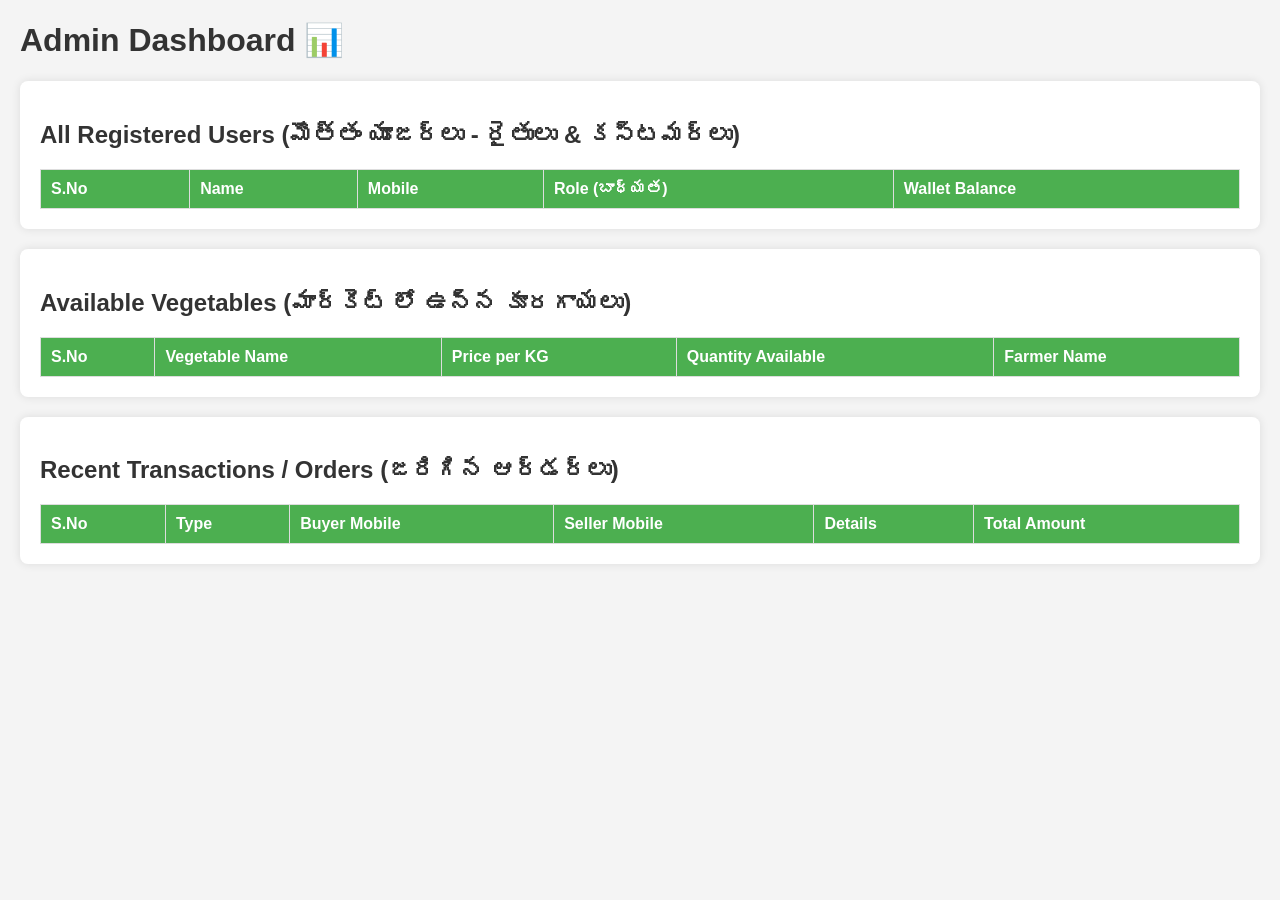
==== admin.html @ 1045673e "Update admin.html" ====
<!DOCTYPE html>
<html lang="en">
<head>
    <meta charset="UTF-8">
    <meta name="viewport" content="width=device-width, initial-scale=1.0">
    <title>Admin Dashboard - Veg Market</title>
    <style>
        body { font-family: Arial, sans-serif; margin: 20px; background-color: #f4f4f4; }
        h1, h2 { color: #333; }
        .container { background: white; padding: 20px; border-radius: 8px; box-shadow: 0 0 10px rgba(0,0,0,0.1); margin-bottom: 20px; }
        table { width: 100%; border-collapse: collapse; margin-top: 10px; }
        th, td { border: 1px solid #ddd; padding: 10px; text-align: left; }
        th { background-color: #4CAF50; color: white; }
        tr:nth-child(even) { background-color: #f2f2f2; }
    </style>
</head>
<body>

    <h1>Admin Dashboard 📊</h1>

    <!-- రిజిస్టర్ అయిన అందరి వివరాలు -->
    <div class="container">
        <h2>All Registered Users (మొత్తం యూజర్లు - రైతులు & కస్టమర్లు)</h2>
        <table>
            <thead>
                <tr>
                    <th>S.No</th>
                    <th>Name</th>
                    <th>Mobile</th>
                    <th>Role (బాధ్యత)</th>
                    <th>Wallet Balance</th>
                </tr>
            </thead>
            <tbody id="usersTableBody"></tbody>
        </table>
    </div>

    <!-- మార్కెట్ లో ఉన్న కూరగాయల వివరాలు -->
    <div class="container">
        <h2>Available Vegetables (మార్కెట్ లో ఉన్న కూరగాయలు)</h2>
        <table>
            <thead>
                <tr>
                    <th>S.No</th>
                    <th>Vegetable Name</th>
                    <th>Price per KG</th>
                    <th>Quantity Available</th>
                    <th>Farmer Name</th>
                </tr>
            </thead>
            <tbody id="vegTableBody"></tbody>
        </table>
    </div>

    <!-- జరిగిన బిజినెస్/ఆర్డర్ల వివరాలు -->
    <div class="container">
        <h2>Recent Transactions / Orders (జరిగిన ఆర్డర్లు)</h2>
        <table>
            <thead>
                <tr>
                    <th>S.No</th>
                    <th>Type</th>
                    <th>Buyer Mobile</th>
                    <th>Seller Mobile</th>
                    <th>Details</th>
                    <th>Total Amount</th>
                </tr>
            </thead>
            <tbody id="txTableBody"></tbody>
        </table>
    </div>

    <script>
        // 1. లోకల్ స్టోరేజ్ నుండి మీ ఒరిజినల్ డేటా కీస్ ని తెచ్చుకోవడం
        let usersList = JSON.parse(localStorage.getItem('veg_market_users')) || [];
        let vegList = JSON.parse(localStorage.getItem('veg_market_vegetables')) || [];
        let txList = JSON.parse(localStorage.getItem('veg_market_transactions')) || [];

        // 2. యూజర్ల వివరాల కోసం For Loop
        let usersTable = document.getElementById('usersTableBody');
        for (let i = 0; i < usersList.length; i++) {
            let row = `<tr>
                <td>${i + 1}</td>
                <td>${usersList[i].name}</td>
                <td>${usersList[i].mobile}</td>
                <td><b>${usersList[i].role}</b></td>
                <td>支${usersList[i].balance.toFixed(2)}</td>
            </tr>`;
            usersTable.innerHTML += row;
        }

        // 3. కూరగాయల వివరాల కోసం For Loop
        let vegTable = document.getElementById('vegTableBody');
        for (let j = 0; j < vegList.length; j++) {
            let row = `<tr>
                <td>${j + 1}</td>
                <td>${vegList[j].name}</td>
                <td>支${vegList[j].pricePerKg}</td>
                <td>${vegList[j].quantityKg} KG</td>
                <td>${vegList[j].farmerName}</td>
            </tr>`;
            vegTable.innerHTML += row;
        }

        // 4. ట్రాన్సాక్షన్స్/ఆర్డర్ల వివరాల కోసం For Loop
        let txTable = document.getElementById('txTableBody');
        for (let k = 0; k < txList.length; k++) {
            let details = txList[k].type === 'BUY' ? `Bought ${txList[k].quantityKg}kg ${txList[k].vegetableName}` : 'Added Money';
            let row = `<tr>
                <td>${k + 1}</td>
                <td>${txList[k].type}</td>
                <td>${txList[k].senderId}</td>
                <td>${txList[k].receiverId}</td>
                <td>${details}</td>
                <td>支${txList[k].amount.toFixed(2)}</td>
            </tr>`;
            txTable.innerHTML += row;
        }
    </script>
</body>
</html>
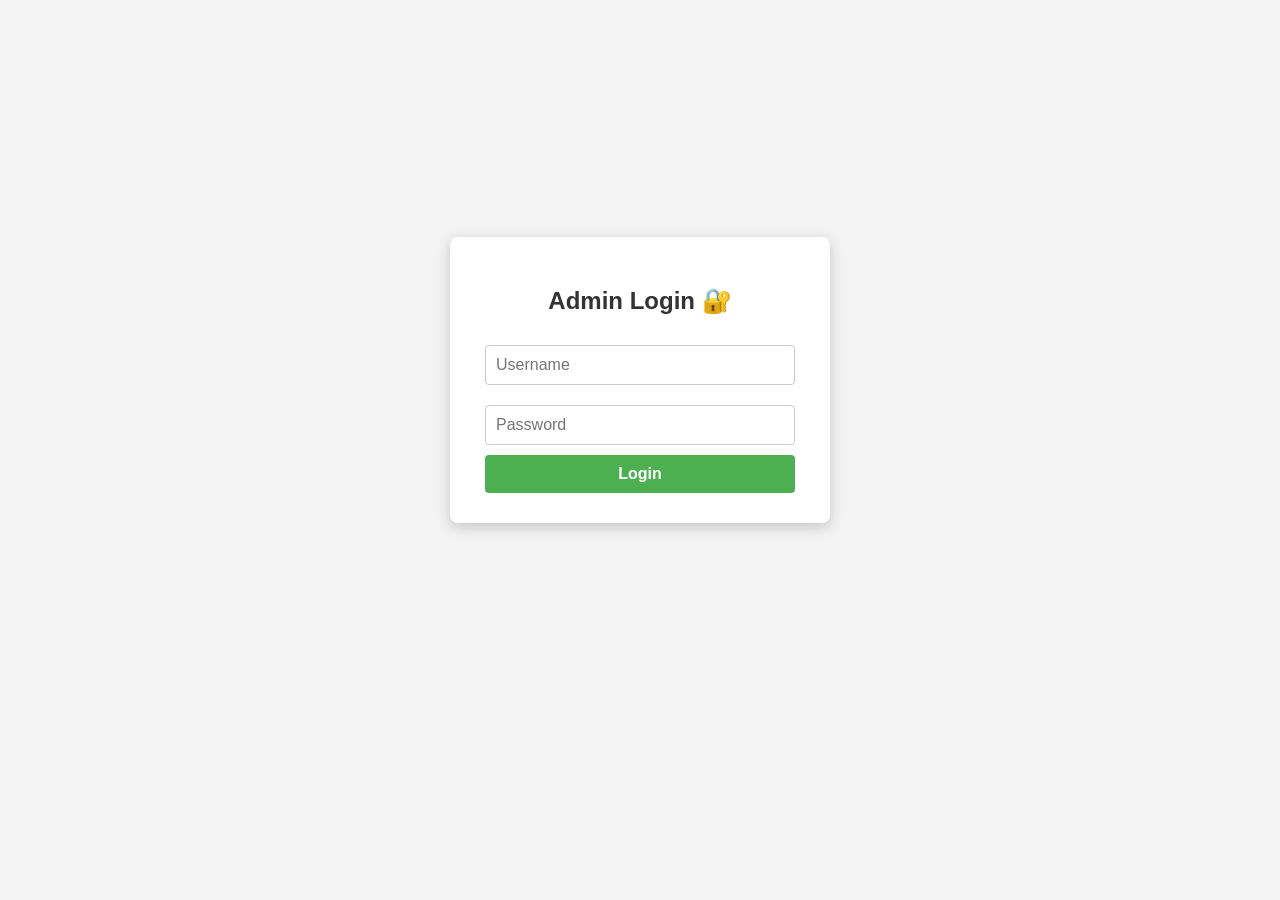
==== commit 507a27d2: "Update admin.html" ====
--- a/admin.html
+++ b/admin.html
@@ -3,118 +3,133 @@
 <head>
     <meta charset="UTF-8">
     <meta name="viewport" content="width=device-width, initial-scale=1.0">
-    <title>Admin Dashboard - Veg Market</title>
+    <title>Admin Dashboard - Secure Single Table</title>
     <style>
-        body { font-family: Arial, sans-serif; margin: 20px; background-color: #f4f4f4; }
-        h1, h2 { color: #333; }
-        .container { background: white; padding: 20px; border-radius: 8px; box-shadow: 0 0 10px rgba(0,0,0,0.1); margin-bottom: 20px; }
-        table { width: 100%; border-collapse: collapse; margin-top: 10px; }
-        th, td { border: 1px solid #ddd; padding: 10px; text-align: left; }
-        th { background-color: #4CAF50; color: white; }
-        tr:nth-child(even) { background-color: #f2f2f2; }
+        body { font-family: Arial, sans-serif; margin: 20px; background-color: #f4f4f4; display: flex; flex-direction: column; align-items: center; justify-content: center; min-height: 80vh; }
+        .container { background: white; padding: 25px; border-radius: 8px; box-shadow: 0 0 10px rgba(0,0,0,0.1); margin-bottom: 20px; width: 100%; max-width: 900px; }
+        
+        /* 🔒 Login Form Styling */
+        .login-box { background: white; padding: 30px; border-radius: 8px; box-shadow: 0 4px 15px rgba(0,0,0,0.2); width: 320px; text-align: center; }
+        .login-box h2 { margin-bottom: 20px; color: #333; }
+        .login-box input { width: 90%; padding: 10px; margin: 10px 0; border: 1px solid #ccc; border-radius: 4px; font-size: 16px; }
+        .login-box button { width: 97%; padding: 10px; background-color: #4CAF50; color: white; border: none; border-radius: 4px; font-size: 16px; cursor: pointer; font-weight: bold; }
+        .login-box button:hover { background-color: #45a049; }
+        .error-msg { color: red; font-size: 14px; margin-top: 10px; display: none; }
+
+        /* 📊 Table Styling */
+        table { width: 100%; border-collapse: collapse; margin-top: 15px; background: white; }
+        th, td { border: 1px solid #ddd; padding: 12px; text-align: left; }
+        th { background-color: #2E7D32; color: white; }
+        tr:nth-child(even) { background-color: #f9f9f9; }
+        .logout-btn { background-color: #f44336; color: white; border: none; padding: 8px 15px; border-radius: 4px; cursor: pointer; float: right; font-weight: bold; }
+        
+        /* Roles Style */
+        .badge-farmer { background-color: #E8F5E9; color: #2E7D32; padding: 4px 8px; border-radius: 4px; font-weight: bold; font-size: 13px; }
+        .badge-customer { background-color: #E3F2FD; color: #1565C0; padding: 4px 8px; border-radius: 4px; font-weight: bold; font-size: 13px; }
+
+        #adminContent { display: none; width: 100%; max-width: 950px; }
     </style>
 </head>
 <body>
 
-    <h1>Admin Dashboard 📊</h1>
-
-    <!-- రిజిస్టర్ అయిన అందరి వివరాలు -->
-    <div class="container">
-        <h2>All Registered Users (మొత్తం యూజర్లు - రైతులు & కస్టమర్లు)</h2>
-        <table>
-            <thead>
-                <tr>
-                    <th>S.No</th>
-                    <th>Name</th>
-                    <th>Mobile</th>
-                    <th>Role (బాధ్యత)</th>
-                    <th>Wallet Balance</th>
-                </tr>
-            </thead>
-            <tbody id="usersTableBody"></tbody>
-        </table>
+    <!-- 🔒 1. Admin Login Box -->
+    <div class="login-box" id="loginBox">
+        <h2>Admin Login 🔐</h2>
+        <input type="text" id="adminUser" placeholder="Username">
+        <input type="password" id="adminPass" placeholder="Password">
+        <button onclick="checkAdminLogin()">Login</button>
+        <p class="error-msg" id="errorMsg">తప్పుడు యూజర్‌నేమ్ లేదా పాస్‌వర్డ్!</p>
     </div>
 
-    <!-- మార్కెట్ లో ఉన్న కూరగాయల వివరాలు -->
-    <div class="container">
-        <h2>Available Vegetables (మార్కెట్ లో ఉన్న కూరగాయలు)</h2>
-        <table>
-            <thead>
-                <tr>
-                    <th>S.No</th>
-                    <th>Vegetable Name</th>
-                    <th>Price per KG</th>
-                    <th>Quantity Available</th>
-                    <th>Farmer Name</th>
-                </tr>
-            </thead>
-            <tbody id="vegTableBody"></tbody>
-        </table>
-    </div>
+    <!-- 📊 2. Master Dashboard (Single Table) -->
+    <div id="adminContent">
+        <button class="logout-btn" onclick="adminLogout()">Logout</button>
+        <h1>Admin Master Dashboard 📊</h1>
 
-    <!-- జరిగిన బిజినెస్/ఆర్డర్ల వివరాలు -->
-    <div class="container">
-        <h2>Recent Transactions / Orders (జరిగిన ఆర్డర్లు)</h2>
-        <table>
-            <thead>
-                <tr>
-                    <th>S.No</th>
-                    <th>Type</th>
-                    <th>Buyer Mobile</th>
-                    <th>Seller Mobile</th>
-                    <th>Details</th>
-                    <th>Total Amount</th>
-                </tr>
-            </thead>
-            <tbody id="txTableBody"></tbody>
-        </table>
+        <div class="container">
+            <h2>All Market Transactions & Users (మొత్తం డేటా ఒకే పట్టికలో)</h2>
+            <table>
+                <thead>
+                    <tr>
+                        <th>S.No</th>
+                        <th>User Name (పేరు)</th>
+                        <th>Mobile Number</th>
+                        <th>Role (బాధ్యత)</th>
+                        <th>Wallet Balance</th>
+                        <th>Activity Details (కూరగాయలు / ధర వివరాలు)</th>
+                    </tr>
+                </thead>
+                <tbody id="masterTableBody">
+                    <!-- For Loops ద్వారా డేటా మొత్తం ఇక్కడే కలుస్తుంది -->
+                </tbody>
+            </table>
+        </div>
     </div>
 
     <script>
-        // 1. లోకల్ స్టోరేజ్ నుండి మీ ఒరిజినల్ డేటా కీస్ ని తెచ్చుకోవడం
-        let usersList = JSON.parse(localStorage.getItem('veg_market_users')) || [];
-        let vegList = JSON.parse(localStorage.getItem('veg_market_vegetables')) || [];
-        let txList = JSON.parse(localStorage.getItem('veg_market_transactions')) || [];
+        // 🔑 Login Credentials
+        const CORRECT_USER = "admin";
+        const CORRECT_PASS = "admin123";
 
-        // 2. యూజర్ల వివరాల కోసం For Loop
-        let usersTable = document.getElementById('usersTableBody');
-        for (let i = 0; i < usersList.length; i++) {
-            let row = `<tr>
-                <td>${i + 1}</td>
-                <td>${usersList[i].name}</td>
-                <td>${usersList[i].mobile}</td>
-                <td><b>${usersList[i].role}</b></td>
-                <td>支${usersList[i].balance.toFixed(2)}</td>
-            </tr>`;
-            usersTable.innerHTML += row;
+        function checkAdminLogin() {
+            let inputUser = document.getElementById('adminUser').value;
+            let inputPass = document.getElementById('adminPass').value;
+            let errorMsg = document.getElementById('errorMsg');
+
+            if (inputUser === CORRECT_USER && inputPass === CORRECT_PASS) {
+                document.getElementById('loginBox').style.display = 'none';
+                document.getElementById('adminContent').style.display = 'block';
+                document.body.style.justifyContent = 'flex-start';
+                loadSingleTableData();
+            } else {
+                errorMsg.style.display = 'block';
+            }
         }
 
-        // 3. కూరగాయల వివరాల కోసం For Loop
-        let vegTable = document.getElementById('vegTableBody');
-        for (let j = 0; j < vegList.length; j++) {
-            let row = `<tr>
-                <td>${j + 1}</td>
-                <td>${vegList[j].name}</td>
-                <td>支${vegList[j].pricePerKg}</td>
-                <td>${vegList[j].quantityKg} KG</td>
-                <td>${vegList[j].farmerName}</td>
-            </tr>`;
-            vegTable.innerHTML += row;
+        function adminLogout() {
+            document.getElementById('loginBox').style.display = 'block';
+            document.getElementById('adminContent').style.display = 'none';
+            document.body.style.justifyContent = 'center';
+            document.getElementById('adminUser').value = '';
+            document.getElementById('adminPass').value = '';
+            document.getElementById('errorMsg').style.display = 'none';
         }
 
-        // 4. ట్రాన్సాక్షన్స్/ఆర్డర్ల వివరాల కోసం For Loop
-        let txTable = document.getElementById('txTableBody');
-        for (let k = 0; k < txList.length; k++) {
-            let details = txList[k].type === 'BUY' ? `Bought ${txList[k].quantityKg}kg ${txList[k].vegetableName}` : 'Added Money';
-            let row = `<tr>
-                <td>${k + 1}</td>
-                <td>${txList[k].type}</td>
-                <td>${txList[k].senderId}</td>
-                <td>${txList[k].receiverId}</td>
-                <td>${details}</td>
-                <td>支${txList[k].amount.toFixed(2)}</td>
-            </tr>`;
-            txTable.innerHTML += row;
+        // 🔄 లూప్స్ ఉపయోగించి మొత్తం డేటాని ఒకే టేబుల్‌లోకి తీసుకురావడం
+        function loadSingleTableData() {
+            let tableBody = document.getElementById('masterTableBody');
+            tableBody.innerHTML = ''; // పాత డేటా క్లియర్ చేయడానికి
+            let serialNumber = 1;
+
+            // 1. లోకల్ స్టోరేజ్ నుండి యూజర్ల లిస్ట్ లూప్ చేయడం
+            let usersList = JSON.parse(localStorage.getItem('veg_market_users')) || [];
+            for (let i = 0; i < usersList.length; i++) {
+                let roleClass = usersList[i].role === 'FARMER' ? 'badge-farmer' : 'badge-customer';
+                
+                let row = `<tr>
+                    <td>${serialNumber++}</td>
+                    <td><strong>${usersList[i].name || 'N/A'}</strong></td>
+                    <td>${usersList[i].mobile || 'N/A'}</td>
+                    <td><span class="${roleClass}">${usersList[i].role || 'USER'}</span></td>
+                    <td>₹${usersList[i].balance || '0.00'}</td>
+                    <td><em style="color: #666;">Registered profile</em></td>
+                </tr>`;
+                tableBody.innerHTML += row;
+            }
+
+            // 2. లోకల్ స్టోరేజ్ నుండి కూరగాయల అమ్మకాల లిస్ట్ కూడా ఇదే టేబుల్‌లోకి లూప్ చేయడం
+            let vegList = JSON.parse(localStorage.getItem('veg_market_items')) || [];
+            for (let j = 0; j < vegList.length; j++) {
+                let row = `<tr>
+                    <td>${serialNumber++}</td>
+                    <td><strong>${vegList[j].farmer || 'N/A'}</strong></td>
+                    <td>--</td>
+                    <td><span class="badge-farmer">FARMER STOCK</span></td>
+                    <td>--</td>
+                    <td>Added: <strong>${vegList[j].name || 'N/A'}</strong> (${vegList[j].quantity || '0'} KG) @ ₹${vegList[j].price || '0'}/kg</td>
+                </tr>`;
+                tableBody.innerHTML += row;
+            }
         }
     </script>
 </body>
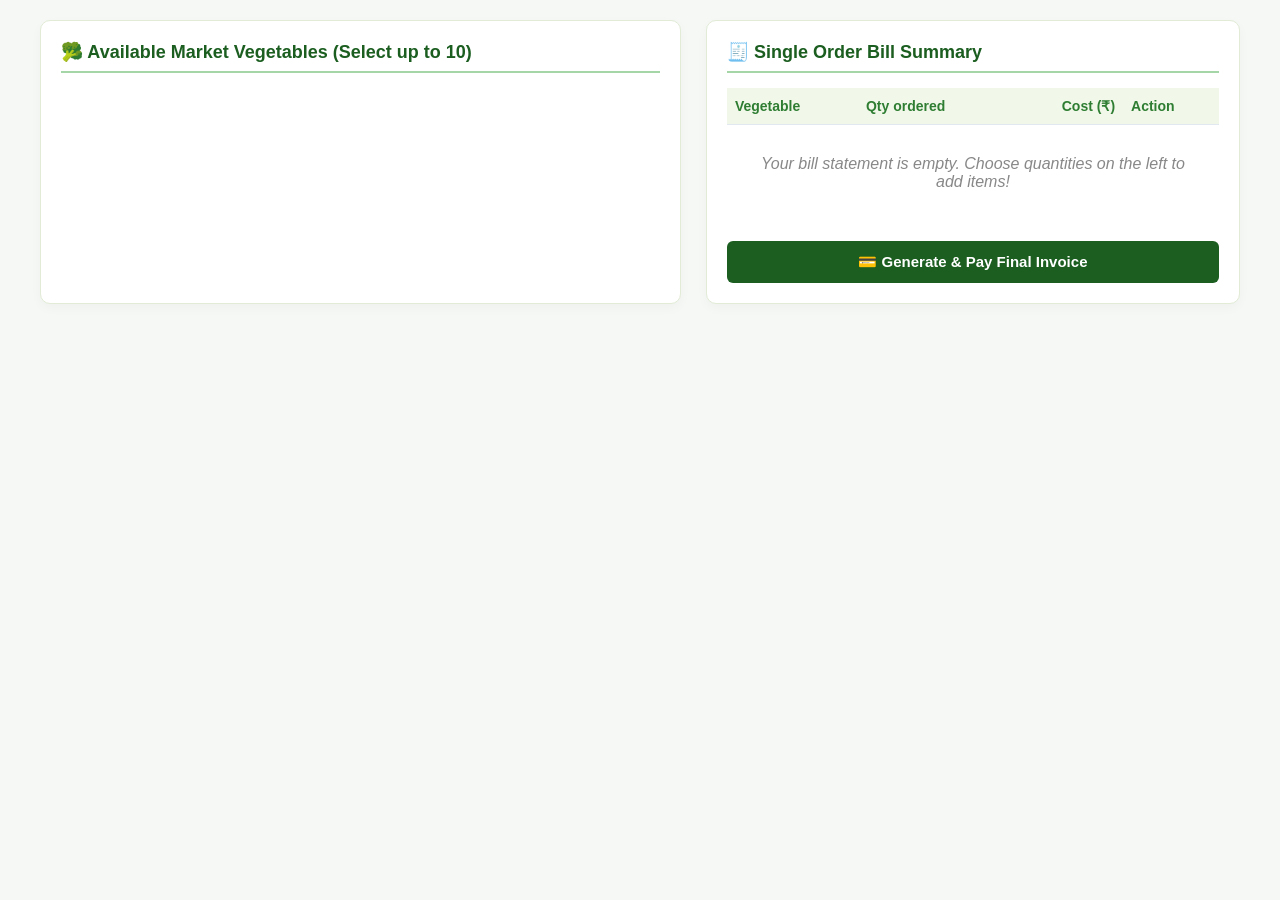
==== commit 6bdd2422: "Update admin.html" ====
--- a/admin.html
+++ b/admin.html
@@ -3,134 +3,193 @@
 <head>
     <meta charset="UTF-8">
     <meta name="viewport" content="width=device-width, initial-scale=1.0">
-    <title>Admin Dashboard - Secure Single Table</title>
+    <title>Customer Vegetable Market - Single Bill Checkout</title>
     <style>
-        body { font-family: Arial, sans-serif; margin: 20px; background-color: #f4f4f4; display: flex; flex-direction: column; align-items: center; justify-content: center; min-height: 80vh; }
-        .container { background: white; padding: 25px; border-radius: 8px; box-shadow: 0 0 10px rgba(0,0,0,0.1); margin-bottom: 20px; width: 100%; max-width: 900px; }
+        * { box-sizing: border-box; font-family: 'Segoe UI', Tahoma, Geneva, Verdana, sans-serif; }
+        body { background-color: #f5f8f5; margin: 0; padding: 20px; color: #2c3e50; }
         
-        /* 🔒 Login Form Styling */
-        .login-box { background: white; padding: 30px; border-radius: 8px; box-shadow: 0 4px 15px rgba(0,0,0,0.2); width: 320px; text-align: center; }
-        .login-box h2 { margin-bottom: 20px; color: #333; }
-        .login-box input { width: 90%; padding: 10px; margin: 10px 0; border: 1px solid #ccc; border-radius: 4px; font-size: 16px; }
-        .login-box button { width: 97%; padding: 10px; background-color: #4CAF50; color: white; border: none; border-radius: 4px; font-size: 16px; cursor: pointer; font-weight: bold; }
-        .login-box button:hover { background-color: #45a049; }
-        .error-msg { color: red; font-size: 14px; margin-top: 10px; display: none; }
+        .market-layout { display: grid; grid-template-columns: 1.2fr 1fr; gap: 25px; max-width: 1200px; margin: 0 auto; }
+        @media (max-width: 900px) { .market-layout { grid-template-columns: 1fr; } }
 
-        /* 📊 Table Styling */
-        table { width: 100%; border-collapse: collapse; margin-top: 15px; background: white; }
-        th, td { border: 1px solid #ddd; padding: 12px; text-align: left; }
-        th { background-color: #2E7D32; color: white; }
-        tr:nth-child(even) { background-color: #f9f9f9; }
-        .logout-btn { background-color: #f44336; color: white; border: none; padding: 8px 15px; border-radius: 4px; cursor: pointer; float: right; font-weight: bold; }
-        
-        /* Roles Style */
-        .badge-farmer { background-color: #E8F5E9; color: #2E7D32; padding: 4px 8px; border-radius: 4px; font-weight: bold; font-size: 13px; }
-        .badge-customer { background-color: #E3F2FD; color: #1565C0; padding: 4px 8px; border-radius: 4px; font-weight: bold; font-size: 13px; }
+        .panel { background: #ffffff; border: 1px solid #e1ebd5; border-radius: 10px; padding: 20px; box-shadow: 0 4px 12px rgba(0,0,0,0.03); }
+        h2 { margin-top: 0; font-size: 18px; color: #1b5e20; border-bottom: 2px solid #a5d6a7; padding-bottom: 8px; margin-bottom: 15px; }
 
-        #adminContent { display: none; width: 100%; max-width: 950px; }
+        /* Left Side: Vegetable Grid View */
+        .veg-list-scroll { max-height: 80vh; overflow-y: auto; padding-right: 5px; display: flex; flex-direction: column; gap: 12px; }
+        .veg-card { background: #ffffff; border: 1px solid #e2e8f0; border-radius: 8px; padding: 14px; display: flex; justify-content: space-between; align-items: center; }
+        .info-pane .name { font-size: 15px; font-weight: bold; color: #2e7d32; text-transform: capitalize; }
+        .info-pane .details { font-size: 13px; color: #555; margin-top: 3px; }
+        .action-pane { display: flex; align-items: center; gap: 8px; }
+        .qty-input { width: 70px; padding: 6px; border: 1px solid #cbd5e1; border-radius: 4px; text-align: center; }
+        .unit-dropdown { padding: 6px; border: 1px solid #cbd5e1; border-radius: 4px; background: white; cursor: pointer; }
+        .add-btn { background: #2e7d32; color: white; border: none; padding: 7px 12px; border-radius: 4px; font-size: 13px; font-weight: bold; cursor: pointer; }
+        .add-btn:hover { background: #1b5e20; }
+
+        /* Right Side: Invoice Billing System */
+        .bill-table { width: 100%; border-collapse: collapse; margin-top: 10px; font-size: 14px; }
+        .bill-table th, .bill-table td { border-bottom: 1px solid #e2e8f0; padding: 10px 8px; text-align: left; }
+        .bill-table th { background-color: #f1f8e9; color: #2e7d32; font-weight: bold; }
+        .bill-table td.num { text-align: right; }
+        .total-row { font-size: 16px; font-weight: bold; color: #1b5e20; background: #f1f8e9; }
+        .remove-btn { color: #d32f2f; background: none; border: none; cursor: pointer; font-weight: bold; }
+        .checkout-btn { width: 100%; background: #1b5e20; color: white; border: none; padding: 12px; border-radius: 6px; font-size: 15px; font-weight: bold; cursor: pointer; margin-top: 20px; }
+        .empty-bill { text-align: center; color: #888; padding: 30px; font-style: italic; }
     </style>
 </head>
 <body>
 
-    <!-- 🔒 1. Admin Login Box -->
-    <div class="login-box" id="loginBox">
-        <h2>Admin Login 🔐</h2>
-        <input type="text" id="adminUser" placeholder="Username">
-        <input type="password" id="adminPass" placeholder="Password">
-        <button onclick="checkAdminLogin()">Login</button>
-        <p class="error-msg" id="errorMsg">తప్పుడు యూజర్‌నేమ్ లేదా పాస్‌వర్డ్!</p>
-    </div>
-
-    <!-- 📊 2. Master Dashboard (Single Table) -->
-    <div id="adminContent">
-        <button class="logout-btn" onclick="adminLogout()">Logout</button>
-        <h1>Admin Master Dashboard 📊</h1>
-
-        <div class="container">
-            <h2>All Market Transactions & Users (మొత్తం డేటా ఒకే పట్టికలో)</h2>
-            <table>
-                <thead>
-                    <tr>
-                        <th>S.No</th>
-                        <th>User Name (పేరు)</th>
-                        <th>Mobile Number</th>
-                        <th>Role (బాధ్యత)</th>
-                        <th>Wallet Balance</th>
-                        <th>Activity Details (కూరగాయలు / ధర వివరాలు)</th>
-                    </tr>
-                </thead>
-                <tbody id="masterTableBody">
-                    <!-- For Loops ద్వారా డేటా మొత్తం ఇక్కడే కలుస్తుంది -->
-                </tbody>
-            </table>
+<div class="market-layout">
+    
+    <!-- LEFT PANEL: VEGETABLE MARKET SELECTION -->
+    <div class="panel">
+        <h2>🥦 Available Market Vegetables (Select up to 10)</h2>
+        <div class="veg-list-scroll" id="vegetableMarketContainer">
+            <!-- 10 Vegetable Items will generate automatically here via javascript instantiation logic -->
         </div>
     </div>
 
-    <script>
-        // 🔑 Login Credentials
-        const CORRECT_USER = "admin";
-        const CORRECT_PASS = "admin123";
+    <!-- RIGHT PANEL: CENTRAL SINGLE INVOICE BILL -->
+    <div class="panel">
+        <h2>🧾 Single Order Bill Summary</h2>
+        <table class="bill-table">
+            <thead>
+                <tr>
+                    <th>Vegetable</th>
+                    <th>Qty ordered</th>
+                    <th style="text-align: right;">Cost (₹)</th>
+                    <th>Action</th>
+                </tr>
+            </thead>
+            <tbody id="billItemsBody">
+                <!-- Cart rows append dynamically here -->
+            </tbody>
+        </table>
+        <div id="emptyBillMessage" class="empty-bill">Your bill statement is empty. Choose quantities on the left to add items!</div>
+        
+        <button class="checkout-btn" onclick="finalizeBillReceipt()">💳 Generate & Pay Final Invoice</button>
+    </div>
 
-        function checkAdminLogin() {
-            let inputUser = document.getElementById('adminUser').value;
-            let inputPass = document.getElementById('adminPass').value;
-            let errorMsg = document.getElementById('errorMsg');
+</div>
 
-            if (inputUser === CORRECT_USER && inputPass === CORRECT_PASS) {
-                document.getElementById('loginBox').style.display = 'none';
-                document.getElementById('adminContent').style.display = 'block';
-                document.body.style.justifyContent = 'flex-start';
-                loadSingleTableData();
-            } else {
-                errorMsg.style.display = 'block';
-            }
+<script>
+    // 1. Data Store containing the list of 10 market vegetables with standard local market stock metrics
+    const marketProducts = [
+        { id: 1, name: "Tomatoes", pricePerKg: 25, defaultQty: 500, defaultUnit: "Grams", icon: "🍅" },
+        { id: 2, name: "Potatoes", pricePerKg: 49, defaultQty: 250, defaultUnit: "Grams", icon: "🥔" },
+        { id: 3, name: "Carrot", pricePerKg: 20, defaultQty: 500, defaultUnit: "Grams", icon: "🥕" },
+        { id: 4, name: "Onions", pricePerKg: 35, defaultQty: 1, defaultUnit: "KG", icon: "🧅" },
+        { id: 5, name: "Cabbage", pricePerKg: 30, defaultQty: 1, defaultUnit: "KG", icon: "🥬" },
+        { id: 6, name: "Green Chillies", pricePerKg: 40, defaultQty: 100, defaultUnit: "Grams", icon: "🌶️" },
+        { id: 7, name: "Brinjal", pricePerKg: 35, defaultQty: 500, defaultUnit: "Grams", icon: "🍆" },
+        { id: 8, name: "Cucumber", pricePerKg: 30, defaultQty: 500, defaultUnit: "Grams", icon: "🥒" },
+        { id: 9, name: "Lady Finger (Okra)", pricePerKg: 45, defaultQty: 250, defaultUnit: "Grams", icon: "🌱" },
+        { id: 10, name: "Capsicum", pricePerKg: 60, defaultQty: 250, defaultUnit: "Grams", icon: "🫑" }
+    ];
+
+    // Global Active Bill Basket State Object array
+    let singleBillBasket = [];
+
+    // 2. Loop & paint the 10 vegetable cards onto the layout view screen
+    function loadMarketView() {
+        const container = document.getElementById('vegetableMarketContainer');
+        container.innerHTML = "";
+
+        marketProducts.forEach(item => {
+            const card = document.createElement('div');
+            card.className = 'veg-card';
+            card.innerHTML = `
+                <div class="info-pane">
+                    <div class="name">${item.icon} ${item.name}</div>
+                    <div class="details">Price: <strong>₹${item.pricePerKg} / KG</strong> | Farmer: shalini</div>
+                </div>
+                <div class="action-pane">
+                    <input type="number" class="qty-input" value="${item.defaultQty}" min="1" id="input-qty-${item.id}">
+                    <select class="unit-dropdown" id="input-unit-${item.id}">
+                        <option value="Grams" ${item.defaultUnit === "Grams" ? "selected" : ""}>Grams</option>
+                        <option value="KG" ${item.defaultUnit === "KG" ? "selected" : ""}>KG</option>
+                    </select>
+                    <button class="add-btn" onclick="addItemToBill(${item.id})">Add</button>
+                </div>
+            `;
+            container.appendChild(card);
+        });
+    }
+
+    // 3. Logic layer to inject a vegetable row entry calculation into the current active summary bill
+    function addItemToBill(productId) {
+        const targetProduct = marketProducts.find(p => p.id === productId);
+        const quantityInputVal = parseFloat(document.getElementById(`input-qty-${productId}`).value);
+        const unitSelectedVal = document.getElementById(`input-unit-${productId}`).value;
+
+        if (isNaN(quantityInputVal) || quantityInputVal <= 0) {
+            alert("Please key in a valid purchase quantity number value!");
+            return;
         }
 
-        function adminLogout() {
-            document.getElementById('loginBox').style.display = 'block';
-            document.getElementById('adminContent').style.display = 'none';
-            document.body.style.justifyContent = 'center';
-            document.getElementById('adminUser').value = '';
-            document.getElementById('adminPass').value = '';
-            document.getElementById('errorMsg').style.display = 'none';
+        // Standard scaling adjustment algorithm factors mapping out weight matrices
+        let calculatedWeightInKg = quantityInputVal;
+        if (unitSelectedVal === "Grams") {
+            calculatedWeightInKg = quantityInputVal / 1000;
         }
 
-        // 🔄 లూప్స్ ఉపయోగించి మొత్తం డేటాని ఒకే టేబుల్‌లోకి తీసుకురావడం
-        function loadSingleTableData() {
-            let tableBody = document.getElementById('masterTableBody');
-            tableBody.innerHTML = ''; // పాత డేటా క్లియర్ చేయడానికి
-            let serialNumber = 1;
+        const exactCalculatedRowCost = calculatedWeightInKg * targetProduct.pricePerKg;
 
-            // 1. లోకల్ స్టోరేజ్ నుండి యూజర్ల లిస్ట్ లూప్ చేయడం
-            let usersList = JSON.parse(localStorage.getItem('veg_market_users')) || [];
-            for (let i = 0; i < usersList.length; i++) {
-                let roleClass = usersList[i].role === 'FARMER' ? 'badge-farmer' : 'badge-customer';
-                
-                let row = `<tr>
-                    <td>${serialNumber++}</td>
-                    <td><strong>${usersList[i].name || 'N/A'}</strong></td>
-                    <td>${usersList[i].mobile || 'N/A'}</td>
-                    <td><span class="${roleClass}">${usersList[i].role || 'USER'}</span></td>
-                    <td>₹${usersList[i].balance || '0.00'}</td>
-                    <td><em style="color: #666;">Registered profile</em></td>
-                </tr>`;
-                tableBody.innerHTML += row;
-            }
+        // Check if item is already added to bill; if so, update it instead of adding a double row entry
+        const existingIndex = singleBillBasket.findIndex(item => item.id === productId);
+        if (existingIndex > -1) {
+            singleBillBasket[existingIndex] = {
+                ...singleBillBasket[existingIndex],
+                quantity: quantityInputVal,
+                unit: unitSelectedVal,
+                totalCost: exactCalculatedRowCost
+            };
+        } else {
+            singleBillBasket.push({
+                id: targetProduct.id,
+                name: targetProduct.name,
+                quantity: quantityInputVal,
+                unit: unitSelectedVal,
+                totalCost: exactCalculatedRowCost
+            });
+        }
 
-            // 2. లోకల్ స్టోరేజ్ నుండి కూరగాయల అమ్మకాల లిస్ట్ కూడా ఇదే టేబుల్‌లోకి లూప్ చేయడం
-            let vegList = JSON.parse(localStorage.getItem('veg_market_items')) || [];
-            for (let j = 0; j < vegList.length; j++) {
-                let row = `<tr>
-                    <td>${serialNumber++}</td>
-                    <td><strong>${vegList[j].farmer || 'N/A'}</strong></td>
-                    <td>--</td>
-                    <td><span class="badge-farmer">FARMER STOCK</span></td>
-                    <td>--</td>
-                    <td>Added: <strong>${vegList[j].name || 'N/A'}</strong> (${vegList[j].quantity || '0'} KG) @ ₹${vegList[j].price || '0'}/kg</td>
-                </tr>`;
-                tableBody.innerHTML += row;
-            }
+        renderBillInvoice();
+    }
+
+    // 4. Utility logic to clear out any accidental or misconfigured rows out of the active billing loop
+    function removeBillItem(id) {
+        singleBillBasket = singleBillBasket.filter(item => item.id !== id);
+        renderBillInvoice();
+    }
+
+    // 5. Interface builder logic mapping calculation totals straight into customer layout
+    function renderBillInvoice() {
+        const tbody = document.getElementById('billItemsBody');
+        const emptyMsg = document.getElementById('emptyBillMessage');
+        tbody.innerHTML = "";
+        
+        if (singleBillBasket.length === 0) {
+            emptyMsg.style.display = "block";
+            return;
         }
-    </script>
-</body>
-</html>
+        emptyMsg.style.display = "none";
+
+        let aggregatedInvoiceGrandTotal = 0;
+
+        singleBillBasket.forEach(item => {
+            aggregatedInvoiceGrandTotal += item.totalCost;
+            const tr = document.createElement('tr');
+            tr.innerHTML = `
+                <td><strong>${item.name}</strong></td>
+                <td>${item.quantity} ${item.unit}</td>
+                <td class="num">₹${item.totalCost.toFixed(2)}</td>
+                <td><button class="remove-btn" onclick="removeBillItem(${item.id})">❌</button></td>
+            `;
+            tbody.appendChild(tr);
+        });
+
+        // Inject the final computed bill total summary row calculation at the bottom
+        const totalRow = document.createElement('tr');
+        totalRow.className = 'total-row';
+        totalRow.innerHTML = `
+            <td colspan="2">Grand Total Bill:</td>
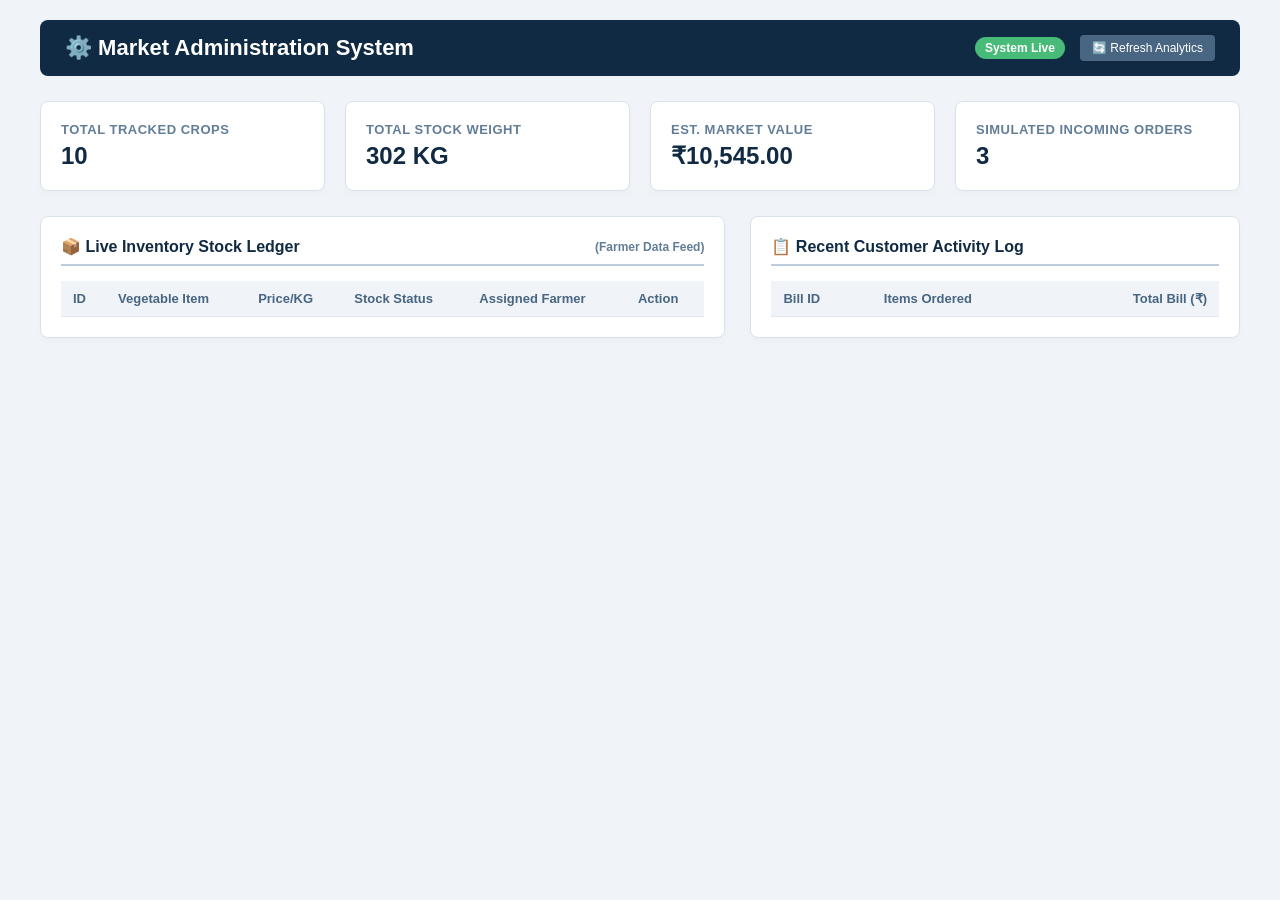
==== commit 1680dfeb: "Update admin.html" ====
--- a/admin.html
+++ b/admin.html
@@ -3,193 +3,203 @@
 <head>
     <meta charset="UTF-8">
     <meta name="viewport" content="width=device-width, initial-scale=1.0">
-    <title>Customer Vegetable Market - Single Bill Checkout</title>
+    <title>Marketplace Control Center - Admin Panel</title>
     <style>
         * { box-sizing: border-box; font-family: 'Segoe UI', Tahoma, Geneva, Verdana, sans-serif; }
-        body { background-color: #f5f8f5; margin: 0; padding: 20px; color: #2c3e50; }
-        
-        .market-layout { display: grid; grid-template-columns: 1.2fr 1fr; gap: 25px; max-width: 1200px; margin: 0 auto; }
-        @media (max-width: 900px) { .market-layout { grid-template-columns: 1fr; } }
-
-        .panel { background: #ffffff; border: 1px solid #e1ebd5; border-radius: 10px; padding: 20px; box-shadow: 0 4px 12px rgba(0,0,0,0.03); }
-        h2 { margin-top: 0; font-size: 18px; color: #1b5e20; border-bottom: 2px solid #a5d6a7; padding-bottom: 8px; margin-bottom: 15px; }
-
-        /* Left Side: Vegetable Grid View */
-        .veg-list-scroll { max-height: 80vh; overflow-y: auto; padding-right: 5px; display: flex; flex-direction: column; gap: 12px; }
-        .veg-card { background: #ffffff; border: 1px solid #e2e8f0; border-radius: 8px; padding: 14px; display: flex; justify-content: space-between; align-items: center; }
-        .info-pane .name { font-size: 15px; font-weight: bold; color: #2e7d32; text-transform: capitalize; }
-        .info-pane .details { font-size: 13px; color: #555; margin-top: 3px; }
-        .action-pane { display: flex; align-items: center; gap: 8px; }
-        .qty-input { width: 70px; padding: 6px; border: 1px solid #cbd5e1; border-radius: 4px; text-align: center; }
-        .unit-dropdown { padding: 6px; border: 1px solid #cbd5e1; border-radius: 4px; background: white; cursor: pointer; }
-        .add-btn { background: #2e7d32; color: white; border: none; padding: 7px 12px; border-radius: 4px; font-size: 13px; font-weight: bold; cursor: pointer; }
-        .add-btn:hover { background: #1b5e20; }
-
-        /* Right Side: Invoice Billing System */
-        .bill-table { width: 100%; border-collapse: collapse; margin-top: 10px; font-size: 14px; }
-        .bill-table th, .bill-table td { border-bottom: 1px solid #e2e8f0; padding: 10px 8px; text-align: left; }
-        .bill-table th { background-color: #f1f8e9; color: #2e7d32; font-weight: bold; }
-        .bill-table td.num { text-align: right; }
-        .total-row { font-size: 16px; font-weight: bold; color: #1b5e20; background: #f1f8e9; }
-        .remove-btn { color: #d32f2f; background: none; border: none; cursor: pointer; font-weight: bold; }
-        .checkout-btn { width: 100%; background: #1b5e20; color: white; border: none; padding: 12px; border-radius: 6px; font-size: 15px; font-weight: bold; cursor: pointer; margin-top: 20px; }
-        .empty-bill { text-align: center; color: #888; padding: 30px; font-style: italic; }
+        body { background-color: #f0f4f8; margin: 0; padding: 20px; color: #334e68; }
+        
+        .admin-wrapper { max-width: 1200px; margin: 0 auto; }
+        
+        /* Dashboard Header */
+        .admin-header { display: flex; justify-content: space-between; align-items: center; background: #102a43; color: white; padding: 15px 25px; border-radius: 8px; margin-bottom: 25px; }
+        .admin-header h1 { margin: 0; font-size: 22px; display: flex; align-items: center; gap: 10px; }
+        .status-badge { background: #48bb78; color: white; font-size: 12px; padding: 4px 10px; border-radius: 12px; font-weight: bold; }
+
+        /* Metric Cards Grid */
+        .metrics-grid { display: grid; grid-template-columns: repeat(auto-fit, minmax(220px, 1fr)); gap: 20px; margin-bottom: 25px; }
+        .metric-card { background: white; border: 1px solid #d9e2ec; padding: 20px; border-radius: 8px; box-shadow: 0 4px 6px rgba(0,0,0,0.02); }
+        .metric-card h3 { margin: 0 0 5px 0; font-size: 13px; color: #627d98; text-transform: uppercase; letter-spacing: 0.5px; }
+        .metric-card .value { font-size: 24px; font-weight: bold; color: #102a43; }
+
+        /* Control Panel Layout Sections */
+        .dashboard-sections { display: grid; grid-template-columns: 1.4fr 1fr; gap: 25px; }
+        @media (max-width: 900px) { .dashboard-sections { grid-template-columns: 1fr; } }
+        
+        .panel { background: white; border: 1px solid #d9e2ec; border-radius: 8px; padding: 20px; box-shadow: 0 4px 6px rgba(0,0,0,0.02); }
+        .panel h2 { margin-top: 0; font-size: 16px; color: #102a43; border-bottom: 2px solid #bcccdc; padding-bottom: 8px; margin-bottom: 15px; display: flex; justify-content: space-between; align-items: center; }
+
+        /* Data Tables Styling */
+        .admin-table { width: 100%; border-collapse: collapse; font-size: 13px; text-align: left; }
+        .admin-table th, .admin-table td { padding: 10px 12px; border-bottom: 1px solid #e2e8f0; }
+        .admin-table th { background-color: #f0f4f8; color: #486581; font-weight: 600; }
+        .admin-table tr:hover { background-color: #f8fafc; }
+        
+        /* Action Buttons */
+        .btn-edit { background: #3b82f6; color: white; border: none; padding: 5px 10px; border-radius: 4px; cursor: pointer; font-size: 11px; font-weight: 600; }
+        .btn-edit:hover { background: #2563eb; }
+        .btn-refresh { background: #486581; color: white; border: none; padding: 6px 12px; border-radius: 4px; cursor: pointer; font-size: 12px; }
+        .btn-refresh:hover { background: #334e68; }
+
+        /* Alerts for Low Stock */
+        .low-stock { background-color: #fed7d7 !important; color: #c53030; font-weight: bold; }
+        .badge-low { background: #e53e3e; color: white; padding: 2px 6px; border-radius: 4px; font-size: 10px; }
     </style>
 </head>
 <body>
 
-<div class="market-layout">
+<div class="admin-wrapper">
     
-    <!-- LEFT PANEL: VEGETABLE MARKET SELECTION -->
-    <div class="panel">
-        <h2>🥦 Available Market Vegetables (Select up to 10)</h2>
-        <div class="veg-list-scroll" id="vegetableMarketContainer">
-            <!-- 10 Vegetable Items will generate automatically here via javascript instantiation logic -->
+    <!-- DASHBOARD BANNER HEADER -->
+    <div class="admin-header">
+        <h1>⚙️ Market Administration System</h1>
+        <div style="display: flex; align-items: center; gap: 15px;">
+            <span class="status-badge">System Live</span>
+            <button class="btn-refresh" onclick="refreshDashboardAnalytics()">🔄 Refresh Analytics</button>
         </div>
     </div>
 
-    <!-- RIGHT PANEL: CENTRAL SINGLE INVOICE BILL -->
-    <div class="panel">
-        <h2>🧾 Single Order Bill Summary</h2>
-        <table class="bill-table">
-            <thead>
-                <tr>
-                    <th>Vegetable</th>
-                    <th>Qty ordered</th>
-                    <th style="text-align: right;">Cost (₹)</th>
-                    <th>Action</th>
-                </tr>
-            </thead>
-            <tbody id="billItemsBody">
-                <!-- Cart rows append dynamically here -->
-            </tbody>
-        </table>
-        <div id="emptyBillMessage" class="empty-bill">Your bill statement is empty. Choose quantities on the left to add items!</div>
-        
-        <button class="checkout-btn" onclick="finalizeBillReceipt()">💳 Generate & Pay Final Invoice</button>
+    <!-- AGGREGATED METRICS ROW PLATFORM COUNTERS -->
+    <div class="metrics-grid">
+        <div class="metric-card">
+            <h3>Total Tracked Crops</h3>
+            <div class="value" id="totalCropsCount">10</div>
+        </div>
+        <div class="metric-card">
+            <h3>Total Stock Weight</h3>
+            <div class="value" id="totalStockWeight">302 KG</div>
+        </div>
+        <div class="metric-card">
+            <h3>Est. Market Value</h3>
+            <div class="value" id="totalMarketValue">₹10,545.00</div>
+        </div>
+        <div class="metric-card">
+            <h3>Simulated Incoming Orders</h3>
+            <div class="value" id="totalOrdersCount">3</div>
+        </div>
     </div>
 
+    <!-- CORE ADMIN WORKFLOW DATA TABLES -->
+    <div class="dashboard-sections">
+        
+        <!-- LEFT PANEL: VEGETABLE STOCK MONITOR & PRICING CONTROLS -->
+        <div class="panel">
+            <h2>📦 Live Inventory Stock Ledger <span style="font-size:12px; color:#627d98;">(Farmer Data Feed)</span></h2>
+            <table class="admin-table">
+                <thead>
+                    <tr>
+                        <th>ID</th>
+                        <th>Vegetable Item</th>
+                        <th>Price/KG</th>
+                        <th>Stock Status</th>
+                        <th>Assigned Farmer</th>
+                        <th>Action</th>
+                    </tr>
+                </thead>
+                <tbody id="adminInventoryTableBody">
+                    <!-- Dynamic rendering loop outputs rows here -->
+                </tbody>
+            </table>
+        </div>
+
+        <!-- RIGHT PANEL: CUSTOMER INCOMING ORDER QUEUE MONITOR -->
+        <div class="panel">
+            <h2>📋 Recent Customer Activity Log</h2>
+            <table class="admin-table">
+                <thead>
+                    <tr>
+                        <th>Bill ID</th>
+                        <th>Items Ordered</th>
+                        <th style="text-align: right;">Total Bill (₹)</th>
+                    </tr>
+                </thead>
+                <tbody id="adminOrdersTableBody">
+                    <!-- Dynamic order mock tracking loads here -->
+                </tbody>
+            </table>
+        </div>
+
+    </div>
 </div>
 
 <script>
-    // 1. Data Store containing the list of 10 market vegetables with standard local market stock metrics
-    const marketProducts = [
-        { id: 1, name: "Tomatoes", pricePerKg: 25, defaultQty: 500, defaultUnit: "Grams", icon: "🍅" },
-        { id: 2, name: "Potatoes", pricePerKg: 49, defaultQty: 250, defaultUnit: "Grams", icon: "🥔" },
-        { id: 3, name: "Carrot", pricePerKg: 20, defaultQty: 500, defaultUnit: "Grams", icon: "🥕" },
-        { id: 4, name: "Onions", pricePerKg: 35, defaultQty: 1, defaultUnit: "KG", icon: "🧅" },
-        { id: 5, name: "Cabbage", pricePerKg: 30, defaultQty: 1, defaultUnit: "KG", icon: "🥬" },
-        { id: 6, name: "Green Chillies", pricePerKg: 40, defaultQty: 100, defaultUnit: "Grams", icon: "🌶️" },
-        { id: 7, name: "Brinjal", pricePerKg: 35, defaultQty: 500, defaultUnit: "Grams", icon: "🍆" },
-        { id: 8, name: "Cucumber", pricePerKg: 30, defaultQty: 500, defaultUnit: "Grams", icon: "🥒" },
-        { id: 9, name: "Lady Finger (Okra)", pricePerKg: 45, defaultQty: 250, defaultUnit: "Grams", icon: "🌱" },
-        { id: 10, name: "Capsicum", pricePerKg: 60, defaultQty: 250, defaultUnit: "Grams", icon: "🫑" }
+    // 1. Core Global Admin Data States representing the 10 vegetables linked to farmers
+    let adminInventory = [
+        { id: 1, name: "Tomatoes", pricePerKg: 25, stock: 40, farmer: "shalini" },
+        { id: 2, name: "Potatoes", pricePerKg: 49, stock: 60, farmer: "shalini" },
+        { id: 3, name: "Carrots", pricePerKg: 20, stock: 35, farmer: "shalini" },
+        { id: 4, name: "Onions", pricePerKg: 35, stock: 80, farmer: "shalini" },
+        { id: 5, name: "Cabbage", pricePerKg: 30, stock: 25, farmer: "ramesh" },
+        { id: 6, name: "Green Chillies", pricePerKg: 40, stock: 4, farmer: "ramesh" }, // Setup intentional low stock alert
+        { id: 7, name: "Brinjal", pricePerKg: 35, stock: 20, farmer: "shalini" },
+        { id: 8, name: "Cucumber", pricePerKg: 30, stock: 30, farmer: "kumar" },
+        { id: 9, name: "Lady Finger", pricePerKg: 45, stock: 6, farmer: "kumar" },   // Setup intentional low stock alert
+        { id: 10, name: "Capsicum", pricePerKg: 60, stock: 12, farmer: "shalini" }
     ];
 
-    // Global Active Bill Basket State Object array
-    let singleBillBasket = [];
-
-    // 2. Loop & paint the 10 vegetable cards onto the layout view screen
-    function loadMarketView() {
-        const container = document.getElementById('vegetableMarketContainer');
-        container.innerHTML = "";
-
-        marketProducts.forEach(item => {
-            const card = document.createElement('div');
-            card.className = 'veg-card';
-            card.innerHTML = `
-                <div class="info-pane">
-                    <div class="name">${item.icon} ${item.name}</div>
-                    <div class="details">Price: <strong>₹${item.pricePerKg} / KG</strong> | Farmer: shalini</div>
-                </div>
-                <div class="action-pane">
-                    <input type="number" class="qty-input" value="${item.defaultQty}" min="1" id="input-qty-${item.id}">
-                    <select class="unit-dropdown" id="input-unit-${item.id}">
-                        <option value="Grams" ${item.defaultUnit === "Grams" ? "selected" : ""}>Grams</option>
-                        <option value="KG" ${item.defaultUnit === "KG" ? "selected" : ""}>KG</option>
-                    </select>
-                    <button class="add-btn" onclick="addItemToBill(${item.id})">Add</button>
-                </div>
+    // Mock incoming transactional data entries from customer checkouts
+    let mockCustomerBills = [
+        { billId: "TXN-901A", items: "Tomatoes (500g), Potatoes (1kg)", grandTotal: 61.50 },
+        { billId: "TXN-902B", items: "Onions (2kg), Capsicum (250g)", grandTotal: 85.00 },
+        { billId: "TXN-903C", items: "Green Chillies (500g)", grandTotal: 20.00 }
+    ];
+
+    // 2. Main interface parser printing standard system rows into views
+    function renderAdminDashboard() {
+        const tableBody = document.getElementById('adminInventoryTableBody');
+        tableBody.innerHTML = "";
+
+        adminInventory.forEach(item => {
+            const tr = document.createElement('tr');
+            
+            // Check if stock dips below critical levels (e.g., less than 8 KG) for safety highlighting alert markers
+            const isLowStock = item.stock < 8;
+            if (isLowStock) {
+                tr.className = "low-stock";
+            }
+
+            tr.innerHTML = `
+                <td><strong>#${item.id.toString().padStart(2, '0')}</strong></td>
+                <td>font-weight:600; text-transform:capitalize;">${item.name}</td>
+                <td>₹${item.pricePerKg}</td>
+                <td>
+                    ${item.stock} KG 
+                    ${isLowStock ? '<span class="badge-low">LOW STOCK</span>' : ''}
+                </td>
+                <td style="color:#627d98; font-style:italic;">${item.farmer}</td>
+                <td><button class="btn-edit" onclick="modifyPricePrompt(${item.id})">Edit Price</button></td>
             `;
-            container.appendChild(card);
+            tableBody.appendChild(tr);
         });
-    }
-
-    // 3. Logic layer to inject a vegetable row entry calculation into the current active summary bill
-    function addItemToBill(productId) {
-        const targetProduct = marketProducts.find(p => p.id === productId);
-        const quantityInputVal = parseFloat(document.getElementById(`input-qty-${productId}`).value);
-        const unitSelectedVal = document.getElementById(`input-unit-${productId}`).value;
-
-        if (isNaN(quantityInputVal) || quantityInputVal <= 0) {
-            alert("Please key in a valid purchase quantity number value!");
-            return;
-        }
-
-        // Standard scaling adjustment algorithm factors mapping out weight matrices
-        let calculatedWeightInKg = quantityInputVal;
-        if (unitSelectedVal === "Grams") {
-            calculatedWeightInKg = quantityInputVal / 1000;
-        }
-
-        const exactCalculatedRowCost = calculatedWeightInKg * targetProduct.pricePerKg;
-
-        // Check if item is already added to bill; if so, update it instead of adding a double row entry
-        const existingIndex = singleBillBasket.findIndex(item => item.id === productId);
-        if (existingIndex > -1) {
-            singleBillBasket[existingIndex] = {
-                ...singleBillBasket[existingIndex],
-                quantity: quantityInputVal,
-                unit: unitSelectedVal,
-                totalCost: exactCalculatedRowCost
-            };
-        } else {
-            singleBillBasket.push({
-                id: targetProduct.id,
-                name: targetProduct.name,
-                quantity: quantityInputVal,
-                unit: unitSelectedVal,
-                totalCost: exactCalculatedRowCost
-            });
-        }
-
-        renderBillInvoice();
-    }
-
-    // 4. Utility logic to clear out any accidental or misconfigured rows out of the active billing loop
-    function removeBillItem(id) {
-        singleBillBasket = singleBillBasket.filter(item => item.id !== id);
-        renderBillInvoice();
-    }
-
-    // 5. Interface builder logic mapping calculation totals straight into customer layout
-    function renderBillInvoice() {
-        const tbody = document.getElementById('billItemsBody');
-        const emptyMsg = document.getElementById('emptyBillMessage');
-        tbody.innerHTML = "";
-        
-        if (singleBillBasket.length === 0) {
-            emptyMsg.style.display = "block";
-            return;
-        }
-        emptyMsg.style.display = "none";
-
-        let aggregatedInvoiceGrandTotal = 0;
-
-        singleBillBasket.forEach(item => {
-            aggregatedInvoiceGrandTotal += item.totalCost;
+
+        // Load customer invoice logs into visual panels
+        const ordersBody = document.getElementById('adminOrdersTableBody');
+        ordersBody.innerHTML = "";
+        mockCustomerBills.forEach(bill => {
             const tr = document.createElement('tr');
             tr.innerHTML = `
-                <td><strong>${item.name}</strong></td>
-                <td>${item.quantity} ${item.unit}</td>
-                <td class="num">₹${item.totalCost.toFixed(2)}</td>
-                <td><button class="remove-btn" onclick="removeBillItem(${item.id})">❌</button></td>
+                <td><code>${bill.billId}</code></td>
+                <td style="color:#486581;">${bill.items}</td>
+                <td style="text-align: right; font-weight:bold; color:#102a43;">₹${bill.grandTotal.toFixed(2)}</td>
             `;
-            tbody.appendChild(tr);
+            ordersBody.appendChild(tr);
         });
 
-        // Inject the final computed bill total summary row calculation at the bottom
-        const totalRow = document.createElement('tr');
-        totalRow.className = 'total-row';
-        totalRow.innerHTML = `
-            <td colspan="2">Grand Total Bill:</td>
+        calculateMetrics();
+    }
+
+    // 3. Mathematical calculation logic processor mapping KPIs metrics directly
+    function calculateMetrics() {
+        let totalWeight = 0;
+        let totalValue = 0;
+
+        adminInventory.forEach(item => {
+            totalWeight += item.stock;
+            totalValue += (item.stock * item.pricePerKg);
+        });
+
+        document.getElementById('totalCropsCount').innerText = adminInventory.length;
+        document.getElementById('totalStockWeight').innerText = totalWeight + " KG";
+        document.getElementById('totalMarketValue').innerText = "₹" + totalValue.toLocaleString('en-IN', { minimumFractionDigits: 2, maximumFractionDigits: 2 });
+        document.getElementById('totalOrdersCount').innerText = mockCustomerBills.length;
+    }
+
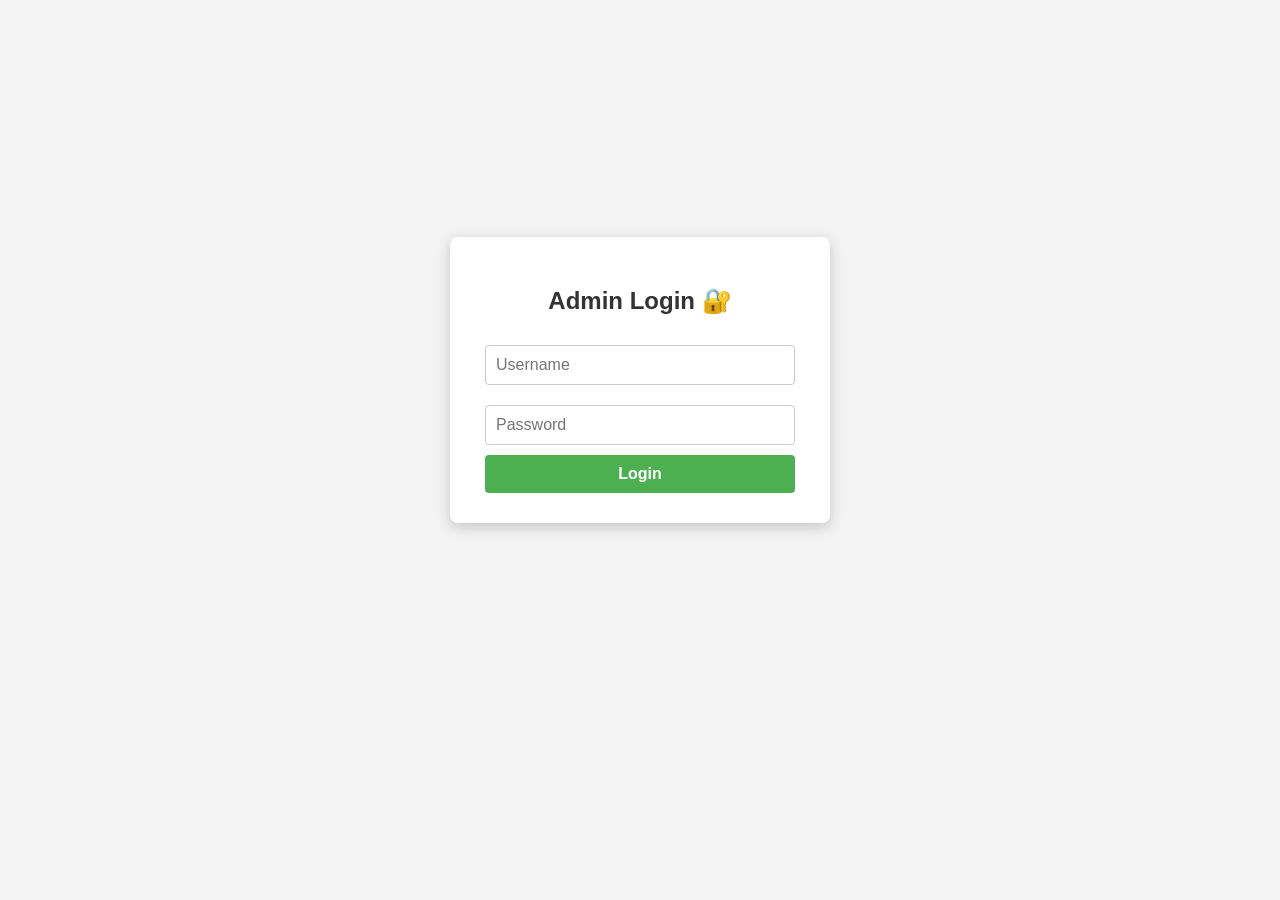
==== commit 4a9c2c32: "admin updated" ====
--- a/admin.html
+++ b/admin.html
@@ -3,203 +3,162 @@
 <head>
     <meta charset="UTF-8">
     <meta name="viewport" content="width=device-width, initial-scale=1.0">
-    <title>Marketplace Control Center - Admin Panel</title>
+    <title>Admin Dashboard - Secure Single Table</title>
     <style>
-        * { box-sizing: border-box; font-family: 'Segoe UI', Tahoma, Geneva, Verdana, sans-serif; }
-        body { background-color: #f0f4f8; margin: 0; padding: 20px; color: #334e68; }
+        body { font-family: Arial, sans-serif; margin: 20px; background-color: #f4f4f4; display: flex; flex-direction: column; align-items: center; justify-content: center; min-height: 80vh; }
+        .container { background: white; padding: 25px; border-radius: 8px; box-shadow: 0 0 10px rgba(0,0,0,0.1); margin-bottom: 20px; width: 100%; max-width: 950px; }
         
-        .admin-wrapper { max-width: 1200px; margin: 0 auto; }
+        /* 🔒 Login Form Styling */
+        .login-box { background: white; padding: 30px; border-radius: 8px; box-shadow: 0 4px 15px rgba(0,0,0,0.2); width: 320px; text-align: center; }
+        .login-box h2 { margin-bottom: 20px; color: #333; }
+        .login-box input { width: 90%; padding: 10px; margin: 10px 0; border: 1px solid #ccc; border-radius: 4px; font-size: 16px; }
+        .login-box button { width: 97%; padding: 10px; background-color: #4CAF50; color: white; border: none; border-radius: 4px; font-size: 16px; cursor: pointer; font-weight: bold; }
+        .login-box button:hover { background-color: #45a049; }
+        .error-msg { color: red; font-size: 14px; margin-top: 10px; display: none; }
+
+        /* 📊 Table Styling */
+        table { width: 100%; border-collapse: collapse; margin-top: 15px; background: white; }
+        th, td { border: 1px solid #ddd; padding: 12px; text-align: left; }
+        th { background-color: #2E7D32; color: white; }
+        tr:nth-child(even) { background-color: #f9f9f9; }
+        .logout-btn { background-color: #f44336; color: white; border: none; padding: 8px 15px; border-radius: 4px; cursor: pointer; float: right; font-weight: bold; }
         
-        /* Dashboard Header */
-        .admin-header { display: flex; justify-content: space-between; align-items: center; background: #102a43; color: white; padding: 15px 25px; border-radius: 8px; margin-bottom: 25px; }
-        .admin-header h1 { margin: 0; font-size: 22px; display: flex; align-items: center; gap: 10px; }
-        .status-badge { background: #48bb78; color: white; font-size: 12px; padding: 4px 10px; border-radius: 12px; font-weight: bold; }
+        /* Roles Style */
+        .badge-farmer { background-color: #E8F5E9; color: #2E7D32; padding: 4px 8px; border-radius: 4px; font-weight: bold; font-size: 13px; }
+        .badge-customer { background-color: #E3F2FD; color: #1565C0; padding: 4px 8px; border-radius: 4px; font-weight: bold; font-size: 13px; }
+        .badge-pending { background-color: #FFF3E0; color: #E65100; padding: 4px 8px; border-radius: 4px; font-weight: bold; font-size: 13px; }
+        .badge-accepted { background-color: #E8F5E9; color: #1B5E20; padding: 4px 8px; border-radius: 4px; font-weight: bold; font-size: 13px; }
 
-        /* Metric Cards Grid */
-        .metrics-grid { display: grid; grid-template-columns: repeat(auto-fit, minmax(220px, 1fr)); gap: 20px; margin-bottom: 25px; }
-        .metric-card { background: white; border: 1px solid #d9e2ec; padding: 20px; border-radius: 8px; box-shadow: 0 4px 6px rgba(0,0,0,0.02); }
-        .metric-card h3 { margin: 0 0 5px 0; font-size: 13px; color: #627d98; text-transform: uppercase; letter-spacing: 0.5px; }
-        .metric-card .value { font-size: 24px; font-weight: bold; color: #102a43; }
-
-        /* Control Panel Layout Sections */
-        .dashboard-sections { display: grid; grid-template-columns: 1.4fr 1fr; gap: 25px; }
-        @media (max-width: 900px) { .dashboard-sections { grid-template-columns: 1fr; } }
-        
-        .panel { background: white; border: 1px solid #d9e2ec; border-radius: 8px; padding: 20px; box-shadow: 0 4px 6px rgba(0,0,0,0.02); }
-        .panel h2 { margin-top: 0; font-size: 16px; color: #102a43; border-bottom: 2px solid #bcccdc; padding-bottom: 8px; margin-bottom: 15px; display: flex; justify-content: space-between; align-items: center; }
-
-        /* Data Tables Styling */
-        .admin-table { width: 100%; border-collapse: collapse; font-size: 13px; text-align: left; }
-        .admin-table th, .admin-table td { padding: 10px 12px; border-bottom: 1px solid #e2e8f0; }
-        .admin-table th { background-color: #f0f4f8; color: #486581; font-weight: 600; }
-        .admin-table tr:hover { background-color: #f8fafc; }
-        
-        /* Action Buttons */
-        .btn-edit { background: #3b82f6; color: white; border: none; padding: 5px 10px; border-radius: 4px; cursor: pointer; font-size: 11px; font-weight: 600; }
-        .btn-edit:hover { background: #2563eb; }
-        .btn-refresh { background: #486581; color: white; border: none; padding: 6px 12px; border-radius: 4px; cursor: pointer; font-size: 12px; }
-        .btn-refresh:hover { background: #334e68; }
-
-        /* Alerts for Low Stock */
-        .low-stock { background-color: #fed7d7 !important; color: #c53030; font-weight: bold; }
-        .badge-low { background: #e53e3e; color: white; padding: 2px 6px; border-radius: 4px; font-size: 10px; }
+        #adminContent { display: none; width: 100%; max-width: 950px; }
     </style>
 </head>
 <body>
 
-<div class="admin-wrapper">
-    
-    <!-- DASHBOARD BANNER HEADER -->
-    <div class="admin-header">
-        <h1>⚙️ Market Administration System</h1>
-        <div style="display: flex; align-items: center; gap: 15px;">
-            <span class="status-badge">System Live</span>
-            <button class="btn-refresh" onclick="refreshDashboardAnalytics()">🔄 Refresh Analytics</button>
+    <!-- 🔒 1. Admin Login Box -->
+    <div class="login-box" id="loginBox">
+        <h2>Admin Login 🔐</h2>
+        <input type="text" id="adminUser" placeholder="Username">
+        <input type="password" id="adminPass" placeholder="Password">
+        <button onclick="checkAdminLogin()">Login</button>
+        <p class="error-msg" id="errorMsg">తప్పుడు యూజర్‌నేమ్ లేదా పాస్‌వర్డ్!</p>
+    </div>
+
+    <!-- 📊 2. Master Dashboard (Single Table) -->
+    <div id="adminContent">
+        <button class="logout-btn" onclick="adminLogout()">Logout</button>
+        <h1>Admin Master Dashboard 📊</h1>
+
+        <div class="container">
+            <h2>All Market Transactions & Users (మొత్తం డేటా ఒకే పట్టికలో)</h2>
+            <table>
+                <thead>
+                    <tr>
+                        <th>S.No</th>
+                        <th>User Name (పేరు)</th>
+                        <th>Mobile Number</th>
+                        <th>Role (బాధ్యత)</th>
+                        <th>Wallet Balance</th>
+                        <th>Activity & SMS Bill Details (కూరగాయలు / ధర / ఆర్డర్ వివరాలు)</th>
+                    </tr>
+                </thead>
+                <tbody id="masterTableBody">
+                    <!-- Data here -->
+                </tbody>
+            </table>
         </div>
     </div>
 
-    <!-- AGGREGATED METRICS ROW PLATFORM COUNTERS -->
-    <div class="metrics-grid">
-        <div class="metric-card">
-            <h3>Total Tracked Crops</h3>
-            <div class="value" id="totalCropsCount">10</div>
-        </div>
-        <div class="metric-card">
-            <h3>Total Stock Weight</h3>
-            <div class="value" id="totalStockWeight">302 KG</div>
-        </div>
-        <div class="metric-card">
-            <h3>Est. Market Value</h3>
-            <div class="value" id="totalMarketValue">₹10,545.00</div>
-        </div>
-        <div class="metric-card">
-            <h3>Simulated Incoming Orders</h3>
-            <div class="value" id="totalOrdersCount">3</div>
-        </div>
-    </div>
+    <script>
+        // 🔑 1. లాగిన్ వివరాలు మీ పేరుతో మార్చబడ్డాయి (Username: shalini, Password: shalini123)
+        const CORRECT_USER = "shalini";
+        const CORRECT_PASS = "shalini123";
 
-    <!-- CORE ADMIN WORKFLOW DATA TABLES -->
-    <div class="dashboard-sections">
-        
-        <!-- LEFT PANEL: VEGETABLE STOCK MONITOR & PRICING CONTROLS -->
-        <div class="panel">
-            <h2>📦 Live Inventory Stock Ledger <span style="font-size:12px; color:#627d98;">(Farmer Data Feed)</span></h2>
-            <table class="admin-table">
-                <thead>
-                    <tr>
-                        <th>ID</th>
-                        <th>Vegetable Item</th>
-                        <th>Price/KG</th>
-                        <th>Stock Status</th>
-                        <th>Assigned Farmer</th>
-                        <th>Action</th>
-                    </tr>
-                </thead>
-                <tbody id="adminInventoryTableBody">
-                    <!-- Dynamic rendering loop outputs rows here -->
-                </tbody>
-            </table>
-        </div>
+        function checkAdminLogin() {
+            var inputUser = document.getElementById('adminUser').value.trim();
+            var inputPass = document.getElementById('adminPass').value.trim();
+            var errorMsg = document.getElementById('errorMsg');
 
-        <!-- RIGHT PANEL: CUSTOMER INCOMING ORDER QUEUE MONITOR -->
-        <div class="panel">
-            <h2>📋 Recent Customer Activity Log</h2>
-            <table class="admin-table">
-                <thead>
-                    <tr>
-                        <th>Bill ID</th>
-                        <th>Items Ordered</th>
-                        <th style="text-align: right;">Total Bill (₹)</th>
-                    </tr>
-                </thead>
-                <tbody id="adminOrdersTableBody">
-                    <!-- Dynamic order mock tracking loads here -->
-                </tbody>
-            </table>
-        </div>
+            if (inputUser === CORRECT_USER && inputPass === CORRECT_PASS) {
+                document.getElementById('loginBox').style.display = 'none';
+                document.getElementById('adminContent').style.display = 'block';
+                document.body.style.justifyContent = 'flex-start';
+                loadSingleTableData();
+            } else {
+                errorMsg.style.display = 'block';
+            }
+        }
 
-    </div>
-</div>
+        function adminLogout() {
+            document.getElementById('loginBox').style.display = 'block';
+            document.getElementById('adminContent').style.display = 'none';
+            document.body.style.justifyContent = 'center';
+            document.getElementById('adminUser').value = '';
+            document.getElementById('adminPass').value = '';
+            document.getElementById('errorMsg').style.display = 'none';
+        }
 
-<script>
-    // 1. Core Global Admin Data States representing the 10 vegetables linked to farmers
-    let adminInventory = [
-        { id: 1, name: "Tomatoes", pricePerKg: 25, stock: 40, farmer: "shalini" },
-        { id: 2, name: "Potatoes", pricePerKg: 49, stock: 60, farmer: "shalini" },
-        { id: 3, name: "Carrots", pricePerKg: 20, stock: 35, farmer: "shalini" },
-        { id: 4, name: "Onions", pricePerKg: 35, stock: 80, farmer: "shalini" },
-        { id: 5, name: "Cabbage", pricePerKg: 30, stock: 25, farmer: "ramesh" },
-        { id: 6, name: "Green Chillies", pricePerKg: 40, stock: 4, farmer: "ramesh" }, // Setup intentional low stock alert
-        { id: 7, name: "Brinjal", pricePerKg: 35, stock: 20, farmer: "shalini" },
-        { id: 8, name: "Cucumber", pricePerKg: 30, stock: 30, farmer: "kumar" },
-        { id: 9, name: "Lady Finger", pricePerKg: 45, stock: 6, farmer: "kumar" },   // Setup intentional low stock alert
-        { id: 10, name: "Capsicum", pricePerKg: 60, stock: 12, farmer: "shalini" }
-    ];
+        // 🔄 లూప్స్ ఉపయోగించి మొత్తం డేటాని ఒకే టేబుల్‌లోకి తీసుకురావడం
+        function loadSingleTableData() {
+            var tableBody = document.getElementById('masterTableBody');
+            tableBody.innerHTML = ''; 
+            var serialNumber = 1;
 
-    // Mock incoming transactional data entries from customer checkouts
-    let mockCustomerBills = [
-        { billId: "TXN-901A", items: "Tomatoes (500g), Potatoes (1kg)", grandTotal: 61.50 },
-        { billId: "TXN-902B", items: "Onions (2kg), Capsicum (250g)", grandTotal: 85.00 },
-        { billId: "TXN-903C", items: "Green Chillies (500g)", grandTotal: 20.00 }
-    ];
-
-    // 2. Main interface parser printing standard system rows into views
-    function renderAdminDashboard() {
-        const tableBody = document.getElementById('adminInventoryTableBody');
-        tableBody.innerHTML = "";
-
-        adminInventory.forEach(item => {
-            const tr = document.createElement('tr');
-            
-            // Check if stock dips below critical levels (e.g., less than 8 KG) for safety highlighting alert markers
-            const isLowStock = item.stock < 8;
-            if (isLowStock) {
-                tr.className = "low-stock";
+            // 1. లోకల్ స్టోరేజ్ నుండి యూజర్ల లిస్ట్ లూప్ చేయడం
+            var usersList = JSON.parse(localStorage.getItem('veg_market_users')) || [];
+            for (var i = 0; i < usersList.length; i++) {
+                var roleClass = usersList[i].role === 'FARMER' ? 'badge-farmer' : 'badge-customer';
+                
+                var row = '<tr>' +
+                    '<td>' + (serialNumber++) + '</td>' +
+                    '<td><strong>' + (usersList[i].name || 'N/A') + '</strong></td>' +
+                    '<td>' + (usersList[i].mobile || 'N/A') + '</td>' +
+                    '<td><span class="' + roleClass + '">' + (usersList[i].role || 'USER') + '</span></td>' +
+                    '<td>₹' + (usersList[i].balance || '0.00') + '</td>' +
+                    '<td><em style="color: #666;">Registered profile</em></td>' +
+                '</tr>';
+                tableBody.innerHTML += row;
             }
 
-            tr.innerHTML = `
-                <td><strong>#${item.id.toString().padStart(2, '0')}</strong></td>
-                <td>font-weight:600; text-transform:capitalize;">${item.name}</td>
-                <td>₹${item.pricePerKg}</td>
-                <td>
-                    ${item.stock} KG 
-                    ${isLowStock ? '<span class="badge-low">LOW STOCK</span>' : ''}
-                </td>
-                <td style="color:#627d98; font-style:italic;">${item.farmer}</td>
-                <td><button class="btn-edit" onclick="modifyPricePrompt(${item.id})">Edit Price</button></td>
-            `;
-            tableBody.appendChild(tr);
-        });
+            // 2. లోకల్ స్టోరేజ్ నుండి కూరగాయల లిస్ట్ లూప్ చేయడం
+            var vegList = JSON.parse(localStorage.getItem('veg_market_items')) || [];
+            for (var j = 0; j < vegList.length; j++) {
+                var rowVeg = '<tr>' +
+                    '<td>' + (serialNumber++) + '</td>' +
+                    '<td><strong>' + (vegList[j].farmer || 'N/A') + '</strong></td>' +
+                    '<td>--</td>' +
+                    '<td><span class="badge-farmer">FARMER STOCK</span></td>' +
+                    '<td>--</td>' +
+                    '<td>Added: <strong>' + (vegList[j].name || 'N/A') + '</strong> (' + (vegList[j].quantity || '0') + ' KG) @ ₹' + (vegList[j].price || '0') + '/kg</td>' +
+                '</tr>';
+                tableBody.innerHTML += rowVeg;
+            }
 
-        // Load customer invoice logs into visual panels
-        const ordersBody = document.getElementById('adminOrdersTableBody');
-        ordersBody.innerHTML = "";
-        mockCustomerBills.forEach(bill => {
-            const tr = document.createElement('tr');
-            tr.innerHTML = `
-                <td><code>${bill.billId}</code></td>
-                <td style="color:#486581;">${bill.items}</td>
-                <td style="text-align: right; font-weight:bold; color:#102a43;">₹${bill.grandTotal.toFixed(2)}</td>
-            `;
-            ordersBody.appendChild(tr);
-        });
+            // 3. 🛒 కస్టమర్ కార్ట్ ఆర్డర్ మరియు లైవ్ SMS బిల్లు ట్రాకింగ్ వివరాలను లూప్ చేయడం
+            var orderStatus = localStorage.getItem('current_order_status');
+            if (orderStatus && orderStatus !== 'Empty') {
+                var lastCode = localStorage.getItem('last_generated_code') || 'FF-PEND-1122';
+                var vegName = localStorage.getItem('ordered_vegetable') || 'Fresh Tomatoes';
+                var vegQty = localStorage.getItem('ordered_quantity') || '2';
+                var vegPrice = localStorage.getItem('ordered_price') || '30';
+                var totalAmount = vegQty * vegPrice;
+                var acceptedTime = localStorage.getItem('order_accepted_time') || 'Waiting...';
+                
+                var statusBadge = orderStatus === 'Pending' ? 'badge-pending' : 'badge-accepted';
+                var activityText = orderStatus === 'Pending' ? 
+                    'Ordered: <strong>' + vegName + '</strong> (' + vegQty + ' KG) - Total: ₹' + totalAmount + '.00 | Status: ⏳ Pending Farmer Acceptance' :
+                    'Ordered: <strong>' + vegName + '</strong> (' + vegQty + ' KG) - Total: ₹' + totalAmount + '.00 | 📬 <strong>SMS Bill Dispatched</strong> at ' + acceptedTime;
 
-        calculateMetrics();
-    }
-
-    // 3. Mathematical calculation logic processor mapping KPIs metrics directly
-    function calculateMetrics() {
-        let totalWeight = 0;
-        let totalValue = 0;
-
-        adminInventory.forEach(item => {
-            totalWeight += item.stock;
-            totalValue += (item.stock * item.pricePerKg);
-        });
-
-        document.getElementById('totalCropsCount').innerText = adminInventory.length;
-        document.getElementById('totalStockWeight').innerText = totalWeight + " KG";
-        document.getElementById('totalMarketValue').innerText = "₹" + totalValue.toLocaleString('en-IN', { minimumFractionDigits: 2, maximumFractionDigits: 2 });
-        document.getElementById('totalOrdersCount').innerText = mockCustomerBills.length;
-    }
-
+                var rowOrder = '<tr>' +
+                    '<td>' + (serialNumber++) + '</td>' +
+                    '<td><strong>' + (localStorage.getItem('customer_name') || 'shalini') + '</strong></td>' +
+                    '<td>--</td>' +
+                    '<td><span class="' + statusBadge + '">CART ORDER (' + orderStatus.toUpperCase() + ')</span></td>' +
+                    '<td>--</td>' +
+                    '<td>Code: <strong>' + lastCode + '</strong> | ' + activityText + '</td>' +
+                '</tr>';
+                tableBody.innerHTML += rowOrder;
+            }
+        }
+    </script>
+</body>
+</html>
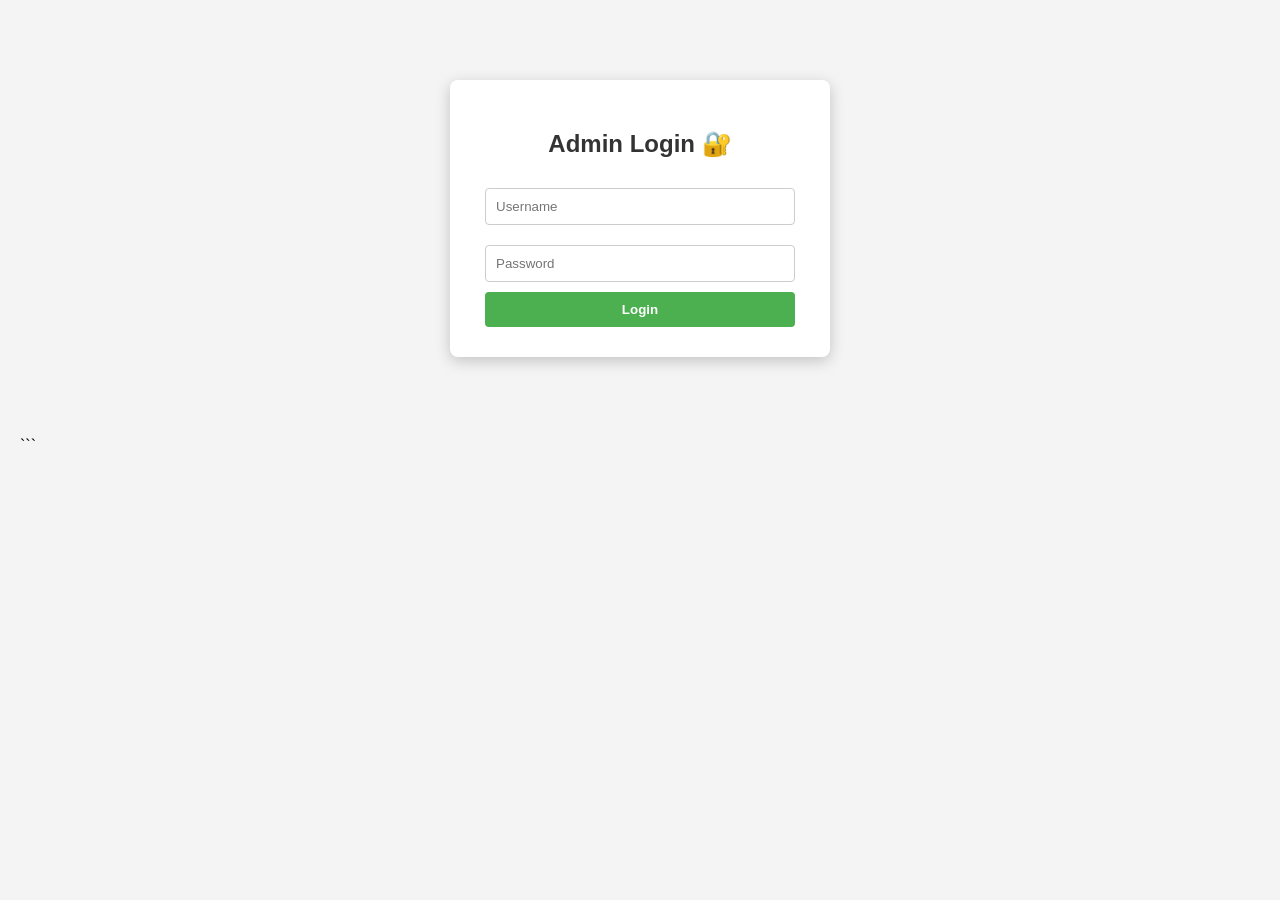
==== commit c0cc2bb7: "admin updated" ====
--- a/admin.html
+++ b/admin.html
@@ -3,162 +3,1411 @@
 <head>
     <meta charset="UTF-8">
     <meta name="viewport" content="width=device-width, initial-scale=1.0">
-    <title>Admin Dashboard - Secure Single Table</title>
+
+    <title>Admin Dashboard - FreshFarm</title>
+
     <style>
-        body { font-family: Arial, sans-serif; margin: 20px; background-color: #f4f4f4; display: flex; flex-direction: column; align-items: center; justify-content: center; min-height: 80vh; }
-        .container { background: white; padding: 25px; border-radius: 8px; box-shadow: 0 0 10px rgba(0,0,0,0.1); margin-bottom: 20px; width: 100%; max-width: 950px; }
-        
-        /* 🔒 Login Form Styling */
-        .login-box { background: white; padding: 30px; border-radius: 8px; box-shadow: 0 4px 15px rgba(0,0,0,0.2); width: 320px; text-align: center; }
-        .login-box h2 { margin-bottom: 20px; color: #333; }
-        .login-box input { width: 90%; padding: 10px; margin: 10px 0; border: 1px solid #ccc; border-radius: 4px; font-size: 16px; }
-        .login-box button { width: 97%; padding: 10px; background-color: #4CAF50; color: white; border: none; border-radius: 4px; font-size: 16px; cursor: pointer; font-weight: bold; }
-        .login-box button:hover { background-color: #45a049; }
-        .error-msg { color: red; font-size: 14px; margin-top: 10px; display: none; }
-
-        /* 📊 Table Styling */
-        table { width: 100%; border-collapse: collapse; margin-top: 15px; background: white; }
-        th, td { border: 1px solid #ddd; padding: 12px; text-align: left; }
-        th { background-color: #2E7D32; color: white; }
-        tr:nth-child(even) { background-color: #f9f9f9; }
-        .logout-btn { background-color: #f44336; color: white; border: none; padding: 8px 15px; border-radius: 4px; cursor: pointer; float: right; font-weight: bold; }
-        
-        /* Roles Style */
-        .badge-farmer { background-color: #E8F5E9; color: #2E7D32; padding: 4px 8px; border-radius: 4px; font-weight: bold; font-size: 13px; }
-        .badge-customer { background-color: #E3F2FD; color: #1565C0; padding: 4px 8px; border-radius: 4px; font-weight: bold; font-size: 13px; }
-        .badge-pending { background-color: #FFF3E0; color: #E65100; padding: 4px 8px; border-radius: 4px; font-weight: bold; font-size: 13px; }
-        .badge-accepted { background-color: #E8F5E9; color: #1B5E20; padding: 4px 8px; border-radius: 4px; font-weight: bold; font-size: 13px; }
-
-        #adminContent { display: none; width: 100%; max-width: 950px; }
+        body {
+            font-family: Arial, sans-serif;
+            margin: 20px;
+            background: #f4f4f4;
+        }
+
+        .login-box {
+            background: white;
+            padding: 30px;
+            border-radius: 8px;
+            box-shadow: 0 4px 15px rgba(0,0,0,0.2);
+            width: 320px;
+            margin: 80px auto;
+            text-align: center;
+        }
+
+        .login-box h2 {
+            color: #333;
+        }
+
+        .login-box input {
+            width: 90%;
+            padding: 10px;
+            margin: 10px 0;
+            border: 1px solid #ccc;
+            border-radius: 4px;
+        }
+
+        .login-box button {
+            width: 97%;
+            padding: 10px;
+            background: #4CAF50;
+            color: white;
+            border: none;
+            border-radius: 4px;
+            cursor: pointer;
+            font-weight: bold;
+        }
+
+        .error-msg {
+            color: red;
+            display: none;
+        }
+
+        #adminContent {
+            display: none;
+            max-width: 1200px;
+            margin: auto;
+        }
+
+        .header {
+            background: white;
+            padding: 20px;
+            border-radius: 8px;
+            margin-bottom: 20px;
+        }
+
+        h1 {
+            color: #2E7D32;
+            display: inline-block;
+        }
+
+        .logout-btn {
+            float: right;
+            background: #f44336;
+            color: white;
+            border: none;
+            padding: 9px 15px;
+            border-radius: 4px;
+            cursor: pointer;
+            font-weight: bold;
+        }
+
+        .refresh-btn {
+            background: #1976D2;
+            color: white;
+            border: none;
+            padding: 9px 15px;
+            border-radius: 4px;
+            cursor: pointer;
+            font-weight: bold;
+            margin-bottom: 15px;
+        }
+
+        .refresh-status {
+            color: #666;
+            font-size: 13px;
+            margin-left: 10px;
+        }
+
+        .container {
+            background: white;
+            padding: 20px;
+            border-radius: 8px;
+            box-shadow: 0 2px 8px rgba(0,0,0,0.08);
+        }
+
+        .table-wrapper {
+            overflow-x: auto;
+        }
+
+        table {
+            width: 100%;
+            min-width: 1000px;
+            border-collapse: collapse;
+        }
+
+        th,
+        td {
+            border: 1px solid #ddd;
+            padding: 12px;
+            text-align: left;
+            vertical-align: top;
+        }
+
+        th {
+            background: #2E7D32;
+            color: white;
+        }
+
+        tr:nth-child(even) {
+            background: #fafafa;
+        }
+
+        .badge {
+            display: inline-block;
+            padding: 5px 9px;
+            border-radius: 4px;
+            font-size: 12px;
+            font-weight: bold;
+        }
+
+        .farmer {
+            background: #E8F5E9;
+            color: #2E7D32;
+        }
+
+        .customer {
+            background: #E3F2FD;
+            color: #1565C0;
+        }
+
+        .pending {
+            background: #FFF3E0;
+            color: #E65100;
+        }
+
+        .accepted {
+            background: #E8F5E9;
+            color: #1B5E20;
+        }
+
+        .order-item {
+            padding: 7px 0;
+            border-bottom: 1px solid #eee;
+        }
+
+        .order-item:last-child {
+            border-bottom: none;
+        }
+
+        .order-total {
+            margin-top: 10px;
+            padding-top: 10px;
+            border-top: 2px solid #2E7D32;
+            font-weight: bold;
+            color: #2E7D32;
+        }
+
+        .empty {
+            text-align: center;
+            color: #999;
+            padding: 25px;
+        }
     </style>
 </head>
+
 <body>
 
-    <!-- 🔒 1. Admin Login Box -->
-    <div class="login-box" id="loginBox">
-        <h2>Admin Login 🔐</h2>
-        <input type="text" id="adminUser" placeholder="Username">
-        <input type="password" id="adminPass" placeholder="Password">
-        <button onclick="checkAdminLogin()">Login</button>
-        <p class="error-msg" id="errorMsg">తప్పుడు యూజర్‌నేమ్ లేదా పాస్‌వర్డ్!</p>
+<!-- =====================================================
+     ADMIN LOGIN
+===================================================== -->
+
+<div class="login-box" id="loginBox">
+
+    <h2>Admin Login 🔐</h2>
+
+    <input
+        type="text"
+        id="adminUser"
+        placeholder="Username"
+    >
+
+    <input
+        type="password"
+        id="adminPass"
+        placeholder="Password"
+    >
+
+    <button onclick="checkAdminLogin()">
+        Login
+    </button>
+
+    <p
+        class="error-msg"
+        id="errorMsg"
+    >
+        Invalid username or password!
+    </p>
+
+</div>
+
+
+<!-- =====================================================
+     ADMIN CONTENT
+===================================================== -->
+
+<div id="adminContent">
+
+    <div class="header">
+
+        <button
+            class="logout-btn"
+            onclick="adminLogout()"
+        >
+            Logout
+        </button>
+
+        <h1>
+            Admin Master Dashboard 📊
+        </h1>
+
+        <br>
+
+        <button
+            class="refresh-btn"
+            onclick="loadAdminData()"
+        >
+            🔄 Refresh Data
+        </button>
+
+        <span
+            class="refresh-status"
+            id="refreshStatus"
+        >
+            Live
+        </span>
+
     </div>
 
-    <!-- 📊 2. Master Dashboard (Single Table) -->
-    <div id="adminContent">
-        <button class="logout-btn" onclick="adminLogout()">Logout</button>
-        <h1>Admin Master Dashboard 📊</h1>
-
-        <div class="container">
-            <h2>All Market Transactions & Users (మొత్తం డేటా ఒకే పట్టికలో)</h2>
+
+    <div class="container">
+
+        <h2>
+            All Market Transactions & Users
+        </h2>
+
+        <div class="table-wrapper">
+
             <table>
+
                 <thead>
+
                     <tr>
-                        <th>S.No</th>
-                        <th>User Name (పేరు)</th>
-                        <th>Mobile Number</th>
-                        <th>Role (బాధ్యత)</th>
-                        <th>Wallet Balance</th>
-                        <th>Activity & SMS Bill Details (కూరగాయలు / ధర / ఆర్డర్ వివరాలు)</th>
+
+                        <th>
+                            S.No
+                        </th>
+
+                        <th>
+                            User Name
+                        </th>
+
+                        <th>
+                            Mobile Number
+                        </th>
+
+                        <th>
+                            Role
+                        </th>
+
+                        <th>
+                            Wallet Balance
+                        </th>
+
+                        <th>
+                            Activity / Order Details
+                        </th>
+
                     </tr>
+
                 </thead>
-                <tbody id="masterTableBody">
-                    <!-- Data here -->
-                </tbody>
+
+                <tbody
+                    id="masterTableBody"
+                ></tbody>
+
             </table>
+
         </div>
+
     </div>
 
-    <script>
-        // 🔑 1. లాగిన్ వివరాలు మీ పేరుతో మార్చబడ్డాయి (Username: shalini, Password: shalini123)
-        const CORRECT_USER = "shalini";
-        const CORRECT_PASS = "shalini123";
-
-        function checkAdminLogin() {
-            var inputUser = document.getElementById('adminUser').value.trim();
-            var inputPass = document.getElementById('adminPass').value.trim();
-            var errorMsg = document.getElementById('errorMsg');
-
-            if (inputUser === CORRECT_USER && inputPass === CORRECT_PASS) {
-                document.getElementById('loginBox').style.display = 'none';
-                document.getElementById('adminContent').style.display = 'block';
-                document.body.style.justifyContent = 'flex-start';
-                loadSingleTableData();
-            } else {
-                errorMsg.style.display = 'block';
+</div>
+
+
+<script>
+
+/* =====================================================
+   ADMIN LOGIN
+===================================================== */
+
+const CORRECT_USER = "shalini";
+const CORRECT_PASS = "shalini123";
+
+
+function checkAdminLogin() {
+
+    const username =
+        document
+            .getElementById("adminUser")
+            .value
+            .trim();
+
+    const password =
+        document
+            .getElementById("adminPass")
+            .value
+            .trim();
+
+    if (
+        username === CORRECT_USER &&
+        password === CORRECT_PASS
+    ) {
+
+        document
+            .getElementById("loginBox")
+            .style.display = "none";
+
+        document
+            .getElementById("adminContent")
+            .style.display = "block";
+
+        loadAdminData();
+
+    } else {
+
+        document
+            .getElementById("errorMsg")
+            .style.display = "block";
+    }
+}
+
+
+function adminLogout() {
+
+    document
+        .getElementById("adminContent")
+        .style.display = "none";
+
+    document
+        .getElementById("loginBox")
+        .style.display = "block";
+
+    document
+        .getElementById("adminUser")
+        .value = "";
+
+    document
+        .getElementById("adminPass")
+        .value = "";
+
+    document
+        .getElementById("errorMsg")
+        .style.display = "none";
+}
+
+
+/* =====================================================
+   SAFE HTML
+===================================================== */
+
+function escapeHTML(value) {
+
+    if (
+        value === null ||
+        value === undefined
+    ) {
+        return "";
+    }
+
+    return String(value)
+        .replace(/&/g, "&amp;")
+        .replace(/</g, "&lt;")
+        .replace(/>/g, "&gt;")
+        .replace(/"/g, "&quot;")
+        .replace(/'/g, "&#039;");
+}
+
+
+/* =====================================================
+   GET USERS
+===================================================== */
+
+function getUsers() {
+
+    try {
+
+        return JSON.parse(
+            localStorage.getItem(
+                "veg_market_users"
+            )
+        ) || [];
+
+    } catch (error) {
+
+        return [];
+    }
+}
+
+
+/* =====================================================
+   GET VEGETABLES
+
+   IMPORTANT:
+   Customer page uses:
+   veg_market_vegetables
+
+   Old admin page was using:
+   veg_market_items
+
+   This version supports both.
+===================================================== */
+
+function getVegetables() {
+
+    try {
+
+        let vegetables =
+            JSON.parse(
+                localStorage.getItem(
+                    "veg_market_vegetables"
+                )
+            );
+
+
+        if (
+            Array.isArray(vegetables) &&
+            vegetables.length > 0
+        ) {
+            return vegetables;
+        }
+
+
+        vegetables =
+            JSON.parse(
+                localStorage.getItem(
+                    "veg_market_items"
+                )
+            );
+
+
+        return Array.isArray(vegetables)
+            ? vegetables
+            : [];
+
+    } catch (error) {
+
+        return [];
+    }
+}
+
+
+/* =====================================================
+   GET CUSTOMER NAME BY MOBILE
+   (was missing — caused order rows to fail silently)
+===================================================== */
+
+function getCustomerName(mobile) {
+
+    if (!mobile) {
+        return "Customer";
+    }
+
+    const users = getUsers();
+
+    const match = users.find(
+        u => String(u.mobile) === String(mobile)
+    );
+
+    return match && match.name
+        ? match.name
+        : "Customer";
+}
+
+
+/* =====================================================
+   GET ALL CUSTOMER ORDERS
+   ===================================================== */
+
+function getAllOrders() {
+    try {
+        const raw = localStorage.getItem("freshfarm_orders");
+
+        if (!raw) {
+            return [];
+        }
+
+        const orders = JSON.parse(raw);
+
+        return Array.isArray(orders) ? orders : [];
+    } catch (error) {
+        console.error("Could not read all orders:", error);
+        return [];
+    }
+}
+
+
+/* =====================================================
+   GET CURRENT/LATEST ORDER
+   Used for compatibility with the customer bill.
+   ===================================================== */
+
+function getCurrentOrder() {
+    try {
+        const raw = localStorage.getItem("freshfarm_current_order");
+
+        if (!raw) {
+            return null;
+        }
+
+        const order = JSON.parse(raw);
+
+        if (order && Array.isArray(order.items)) {
+            return order;
+        }
+
+        return null;
+    } catch (error) {
+        console.error("Could not read current order:", error);
+        return null;
+    }
+}
+
+
+/* =====================================================
+   LOAD ADMIN DATA
+===================================================== */
+
+function loadAdminData() {
+
+    const tableBody =
+        document.getElementById(
+            "masterTableBody"
+        );
+
+
+    if (!tableBody) {
+        return;
+    }
+
+
+    /*
+        Always completely rebuild the table.
+
+        This is important because the admin
+        must show the latest localStorage data.
+    */
+
+    tableBody.innerHTML = "";
+
+
+    let serialNumber = 1;
+
+
+    /* =================================================
+       USERS
+    ================================================= */
+
+    const users =
+        getUsers();
+
+
+    users.forEach(
+        user => {
+
+            const role =
+                user.role || "USER";
+
+
+            const roleClass =
+                role === "FARMER"
+                    ? "farmer"
+                    : "customer";
+
+
+            const row =
+                document.createElement(
+                    "tr"
+                );
+
+
+            row.innerHTML = `
+
+                <td>
+                    ${serialNumber++}
+                </td>
+
+                <td>
+                    <strong>
+                        ${escapeHTML(
+                            user.name ||
+                            "N/A"
+                        )}
+                    </strong>
+                </td>
+
+                <td>
+                    ${escapeHTML(
+                        user.mobile ||
+                        "N/A"
+                    )}
+                </td>
+
+                <td>
+
+                    <span
+                        class="badge ${roleClass}"
+                    >
+                        ${escapeHTML(
+                            role
+                        )}
+                    </span>
+
+                </td>
+
+                <td>
+                    ₹${Number(
+                        user.balance || 0
+                    ).toFixed(2)}
+                </td>
+
+                <td>
+                    <em
+                        style="
+                            color:#777;
+                        "
+                    >
+                        Registered profile
+                    </em>
+                </td>
+
+            `;
+
+
+            tableBody.appendChild(row);
+
+        }
+    );
+
+
+    /* =================================================
+       VEGETABLE MARKET STOCK
+    ================================================= */
+
+    const vegetables =
+        getVegetables();
+
+
+    vegetables.forEach(
+        vegetable => {
+
+            const name =
+                vegetable.name ||
+                "Vegetable";
+
+
+            const farmerName =
+                vegetable.farmerName ||
+                vegetable.farmer ||
+                "N/A";
+
+
+            const quantity =
+                Number(
+                    vegetable.quantityKg ??
+                    vegetable.quantity ??
+                    0
+                );
+
+
+            const price =
+                Number(
+                    vegetable.pricePerKg ??
+                    vegetable.price ??
+                    0
+                );
+
+
+            const row =
+                document.createElement(
+                    "tr"
+                );
+
+
+            row.innerHTML = `
+
+                <td>
+                    ${serialNumber++}
+                </td>
+
+                <td>
+                    <strong>
+                        ${escapeHTML(
+                            farmerName
+                        )}
+                    </strong>
+                </td>
+
+                <td>
+                    --
+                </td>
+
+                <td>
+
+                    <span
+                        class="badge farmer"
+                    >
+                        FARMER STOCK
+                    </span>
+
+                </td>
+
+                <td>
+                    --
+                </td>
+
+                <td>
+
+                    🥦
+                    <strong>
+                        ${escapeHTML(
+                            name
+                        )}
+                    </strong>
+
+                    <br>
+
+                    Stock:
+                    <strong>
+                        ${quantity.toFixed(2)}
+                        KG
+                    </strong>
+
+                    <br>
+
+                    Price:
+                    <strong>
+                        ₹${price.toFixed(2)}
+                        / KG
+                    </strong>
+
+                </td>
+
+            `;
+
+
+            tableBody.appendChild(row);
+
+        }
+    );
+
+
+    /* =================================================
+       ALL CUSTOMER ORDERS
+       ================================================= */
+
+    const allOrders = getAllOrders();
+
+    if (allOrders.length > 0) {
+
+        /*
+         * Display EVERY saved order.
+         * Oldest first, newest order shown last (at the bottom).
+         */
+        allOrders
+            .slice()
+            .forEach(function(order) {
+
+                if (
+                    order &&
+                    Array.isArray(order.items) &&
+                    order.items.length > 0
+                ) {
+                    addOrderToAdminTable(
+                        tableBody,
+                        order,
+                        serialNumber
+                    );
+
+                    serialNumber++;
+                }
+            });
+
+    } else {
+
+        /*
+         * Compatibility fallback:
+         * If customer.html is still using the old version,
+         * it may have only saved freshfarm_current_order.
+         * Show that order too instead of showing nothing.
+         */
+        const currentOrder = getCurrentOrder();
+
+        if (
+            currentOrder &&
+            Array.isArray(currentOrder.items) &&
+            currentOrder.items.length > 0
+        ) {
+            addOrderToAdminTable(
+                tableBody,
+                currentOrder,
+                serialNumber
+            );
+
+            serialNumber++;
+        } else {
+
+            /*
+             * Final backward compatibility for the oldest data.
+             */
+            const oldStatus =
+                localStorage.getItem("current_order_status");
+
+            if (
+                oldStatus &&
+                oldStatus !== "Empty"
+            ) {
+                addOldOrderToAdminTable(
+                    tableBody,
+                    oldStatus,
+                    serialNumber
+                );
+
+                serialNumber++;
             }
         }
-
-        function adminLogout() {
-            document.getElementById('loginBox').style.display = 'block';
-            document.getElementById('adminContent').style.display = 'none';
-            document.body.style.justifyContent = 'center';
-            document.getElementById('adminUser').value = '';
-            document.getElementById('adminPass').value = '';
-            document.getElementById('errorMsg').style.display = 'none';
-        }
-
-        // 🔄 లూప్స్ ఉపయోగించి మొత్తం డేటాని ఒకే టేబుల్‌లోకి తీసుకురావడం
-        function loadSingleTableData() {
-            var tableBody = document.getElementById('masterTableBody');
-            tableBody.innerHTML = ''; 
-            var serialNumber = 1;
-
-            // 1. లోకల్ స్టోరేజ్ నుండి యూజర్ల లిస్ట్ లూప్ చేయడం
-            var usersList = JSON.parse(localStorage.getItem('veg_market_users')) || [];
-            for (var i = 0; i < usersList.length; i++) {
-                var roleClass = usersList[i].role === 'FARMER' ? 'badge-farmer' : 'badge-customer';
-                
-                var row = '<tr>' +
-                    '<td>' + (serialNumber++) + '</td>' +
-                    '<td><strong>' + (usersList[i].name || 'N/A') + '</strong></td>' +
-                    '<td>' + (usersList[i].mobile || 'N/A') + '</td>' +
-                    '<td><span class="' + roleClass + '">' + (usersList[i].role || 'USER') + '</span></td>' +
-                    '<td>₹' + (usersList[i].balance || '0.00') + '</td>' +
-                    '<td><em style="color: #666;">Registered profile</em></td>' +
-                '</tr>';
-                tableBody.innerHTML += row;
-            }
-
-            // 2. లోకల్ స్టోరేజ్ నుండి కూరగాయల లిస్ట్ లూప్ చేయడం
-            var vegList = JSON.parse(localStorage.getItem('veg_market_items')) || [];
-            for (var j = 0; j < vegList.length; j++) {
-                var rowVeg = '<tr>' +
-                    '<td>' + (serialNumber++) + '</td>' +
-                    '<td><strong>' + (vegList[j].farmer || 'N/A') + '</strong></td>' +
-                    '<td>--</td>' +
-                    '<td><span class="badge-farmer">FARMER STOCK</span></td>' +
-                    '<td>--</td>' +
-                    '<td>Added: <strong>' + (vegList[j].name || 'N/A') + '</strong> (' + (vegList[j].quantity || '0') + ' KG) @ ₹' + (vegList[j].price || '0') + '/kg</td>' +
-                '</tr>';
-                tableBody.innerHTML += rowVeg;
-            }
-
-            // 3. 🛒 కస్టమర్ కార్ట్ ఆర్డర్ మరియు లైవ్ SMS బిల్లు ట్రాకింగ్ వివరాలను లూప్ చేయడం
-            var orderStatus = localStorage.getItem('current_order_status');
-            if (orderStatus && orderStatus !== 'Empty') {
-                var lastCode = localStorage.getItem('last_generated_code') || 'FF-PEND-1122';
-                var vegName = localStorage.getItem('ordered_vegetable') || 'Fresh Tomatoes';
-                var vegQty = localStorage.getItem('ordered_quantity') || '2';
-                var vegPrice = localStorage.getItem('ordered_price') || '30';
-                var totalAmount = vegQty * vegPrice;
-                var acceptedTime = localStorage.getItem('order_accepted_time') || 'Waiting...';
-                
-                var statusBadge = orderStatus === 'Pending' ? 'badge-pending' : 'badge-accepted';
-                var activityText = orderStatus === 'Pending' ? 
-                    'Ordered: <strong>' + vegName + '</strong> (' + vegQty + ' KG) - Total: ₹' + totalAmount + '.00 | Status: ⏳ Pending Farmer Acceptance' :
-                    'Ordered: <strong>' + vegName + '</strong> (' + vegQty + ' KG) - Total: ₹' + totalAmount + '.00 | 📬 <strong>SMS Bill Dispatched</strong> at ' + acceptedTime;
-
-                var rowOrder = '<tr>' +
-                    '<td>' + (serialNumber++) + '</td>' +
-                    '<td><strong>' + (localStorage.getItem('customer_name') || 'shalini') + '</strong></td>' +
-                    '<td>--</td>' +
-                    '<td><span class="' + statusBadge + '">CART ORDER (' + orderStatus.toUpperCase() + ')</span></td>' +
-                    '<td>--</td>' +
-                    '<td>Code: <strong>' + lastCode + '</strong> | ' + activityText + '</td>' +
-                '</tr>';
-                tableBody.innerHTML += rowOrder;
-            }
-        }
-    </script>
+    }
+
+
+/* =================================================
+       EMPTY STATE
+    ================================================= */
+
+    if (
+        tableBody.children.length === 0
+    ) {
+
+        tableBody.innerHTML = `
+
+            <tr>
+
+                <td
+                    colspan="6"
+                    class="empty"
+                >
+                    No data available yet.
+                </td>
+
+            </tr>
+
+        `;
+    }
+
+
+    /*
+        Show refresh time.
+    */
+
+    const refreshStatus =
+        document.getElementById(
+            "refreshStatus"
+        );
+
+
+    if (refreshStatus) {
+
+        refreshStatus.innerText =
+            "Last updated: " +
+            new Date().toLocaleTimeString();
+    }
+}
+
+
+/* =====================================================
+   ADD MULTI-ITEM ORDER
+===================================================== */
+
+function addOrderToAdminTable(
+    tableBody,
+    order,
+    serialNumber
+) {
+
+    const status =
+        order.status ||
+        localStorage.getItem(
+            "current_order_status"
+        ) ||
+        "Pending";
+
+
+    const statusClass =
+        status === "Accepted"
+            ? "accepted"
+            : "pending";
+
+
+    const customerName =
+        getCustomerName(
+            order.customerMobile
+        );
+
+
+    const customerMobile =
+        order.customerMobile ||
+        "--";
+
+
+    let total =
+        0;
+
+
+    /*
+        Build every vegetable inside
+        the same order.
+    */
+
+    let itemsHTML = "";
+
+
+    order.items.forEach(
+        item => {
+
+            const quantity =
+                Number(
+                    item.quantity || 0
+                );
+
+
+            const price =
+                Number(
+                    item.price || 0
+                );
+
+
+            const subtotal =
+                quantity * price;
+
+
+            total += subtotal;
+
+
+            itemsHTML += `
+
+                <div class="order-item">
+
+                    🥦
+                    <strong>
+                        ${escapeHTML(
+                            item.name ||
+                            "Vegetable"
+                        )}
+                    </strong>
+
+                    <br>
+
+                    Quantity:
+                    ${quantity}
+                    KG
+
+                    ×
+
+                    ₹${price.toFixed(2)}
+
+                    =
+
+                    <strong>
+                        ₹${subtotal.toFixed(2)}
+                    </strong>
+
+                    ${
+                        item.farmerName
+                        ? `
+                            <br>
+                            Farmer:
+                            ${escapeHTML(
+                                item.farmerName
+                            )}
+                        `
+                        : ""
+                    }
+
+                </div>
+
+            `;
+        }
+    );
+
+
+    if (
+        order.totalAmount !== undefined
+    ) {
+
+        total =
+            Number(
+                order.totalAmount
+            );
+    }
+
+
+    const code =
+        order.approvedCode ||
+        order.code ||
+        localStorage.getItem(
+            "last_generated_code"
+        ) ||
+        "--";
+
+
+    const acceptedTime =
+        order.acceptedTime ||
+        localStorage.getItem(
+            "order_accepted_time"
+        ) ||
+        "Waiting";
+
+
+    let statusText;
+
+
+    if (
+        status === "Accepted"
+    ) {
+
+        statusText = `
+
+            <span
+                class="badge accepted"
+            >
+                ACCEPTED
+            </span>
+
+            <br><br>
+
+            📬
+            <strong>
+                SMS Bill Dispatched
+            </strong>
+
+            <br>
+
+            Time:
+            ${escapeHTML(
+                acceptedTime
+            )}
+
+        `;
+
+    } else {
+
+        statusText = `
+
+            <span
+                class="badge pending"
+            >
+                PENDING
+            </span>
+
+            <br><br>
+
+            ⏳
+            Waiting for Farmer Acceptance
+
+        `;
+    }
+
+
+    const row =
+        document.createElement(
+            "tr"
+        );
+
+
+    row.innerHTML = `
+
+        <td>
+            ${serialNumber}
+        </td>
+
+        <td>
+
+            <strong>
+                ${escapeHTML(
+                    customerName
+                )}
+            </strong>
+
+        </td>
+
+        <td>
+            ${escapeHTML(
+                customerMobile
+            )}
+        </td>
+
+        <td>
+
+            <span
+                class="badge ${statusClass}"
+            >
+                CART ORDER
+            </span>
+
+        </td>
+
+        <td>
+            --
+        </td>
+
+        <td>
+
+            <strong>
+                🛒 Customer Order
+            </strong>
+
+            <br><br>
+
+            Code:
+            <strong>
+                ${escapeHTML(code)}
+            </strong>
+
+            <br><br>
+
+            ${itemsHTML}
+
+            <div class="order-total">
+
+                Total Order:
+                ₹${total.toFixed(2)}
+
+            </div>
+
+            <br>
+
+            ${statusText}
+
+        </td>
+
+    `;
+
+
+    tableBody.appendChild(row);
+}
+
+
+/* =====================================================
+   OLD ORDER SUPPORT
+===================================================== */
+
+function addOldOrderToAdminTable(
+    tableBody,
+    status,
+    serialNumber
+) {
+
+    const vegName =
+        localStorage.getItem(
+            "ordered_vegetable"
+        ) ||
+        "Fresh Vegetables";
+
+
+    const quantity =
+        Number(
+            localStorage.getItem(
+                "ordered_quantity"
+            ) || 1
+        );
+
+
+    const price =
+        Number(
+            localStorage.getItem(
+                "ordered_price"
+            ) || 25
+        );
+
+
+    const total =
+        quantity * price;
+
+
+    const code =
+        localStorage.getItem(
+            "last_generated_code"
+        ) ||
+        "--";
+
+
+    const customerName =
+        localStorage.getItem(
+            "customer_name"
+        ) ||
+        "Customer";
+
+
+    const statusClass =
+        status === "Accepted"
+            ? "accepted"
+            : "pending";
+
+
+    const row =
+        document.createElement(
+            "tr"
+        );
+
+
+    row.innerHTML = `
+
+        <td>
+            ${serialNumber}
+        </td>
+
+        <td>
+            <strong>
+                ${escapeHTML(
+                    customerName
+                )}
+            </strong>
+        </td>
+
+        <td>
+            --
+        </td>
+
+        <td>
+
+            <span
+                class="badge ${statusClass}"
+            >
+                CART ORDER
+            </span>
+
+        </td>
+
+        <td>
+            --
+        </td>
+
+        <td>
+
+            🥦
+            <strong>
+                ${escapeHTML(
+                    vegName
+                )}
+            </strong>
+
+            <br>
+
+            Quantity:
+            ${quantity}
+            KG
+
+            <br>
+
+            Price:
+            ₹${price.toFixed(2)}
+            / KG
+
+            <br>
+
+            Total:
+            <strong>
+                ₹${total.toFixed(2)}
+            </strong>
+
+            <br>
+
+            Code:
+            <strong>
+                ${escapeHTML(code)}
+            </strong>
+
+        </td>
+
+    `;
+
+
+    tableBody.appendChild(row);
+}
+
+
+/* =====================================================
+   IMPORTANT: AUTOMATIC REFRESH
+===================================================== */
+
+/*
+    When customer.html changes localStorage
+    from another browser tab/window,
+    this event fires automatically.
+*/
+
+window.addEventListener(
+    "storage",
+    function(event) {
+
+        if (
+            event.key ===
+                "freshfarm_orders" ||
+
+            event.key ===
+                "freshfarm_current_order" ||
+
+            event.key ===
+                "current_order_status" ||
+
+            event.key ===
+                "veg_market_vegetables" ||
+
+            event.key ===
+                "last_generated_code" ||
+
+            event.key ===
+                "order_accepted_time"
+        ) {
+
+            loadAdminData();
+        }
+
+    }
+);
+
+
+/*
+    Poll localStorage every 1 second.
+
+    This guarantees the admin page updates
+    even when browser storage events behave
+    differently between tabs.
+*/
+
+setInterval(
+    function() {
+
+        const adminContent =
+            document.getElementById(
+                "adminContent"
+            );
+
+
+        if (
+            adminContent &&
+            adminContent.style.display !==
+                "none"
+        ) {
+
+            loadAdminData();
+        }
+
+    },
+    1000
+);
+
+
+/* =====================================================
+   ENTER KEY LOGIN
+===================================================== */
+
+document.addEventListener(
+    "keydown",
+    function(event) {
+
+        if (
+            event.key === "Enter" &&
+            document.getElementById(
+                "loginBox"
+            ).style.display !== "none"
+        ) {
+
+            checkAdminLogin();
+        }
+
+    }
+);
+
+</script>
+
 </body>
 </html>
+```
